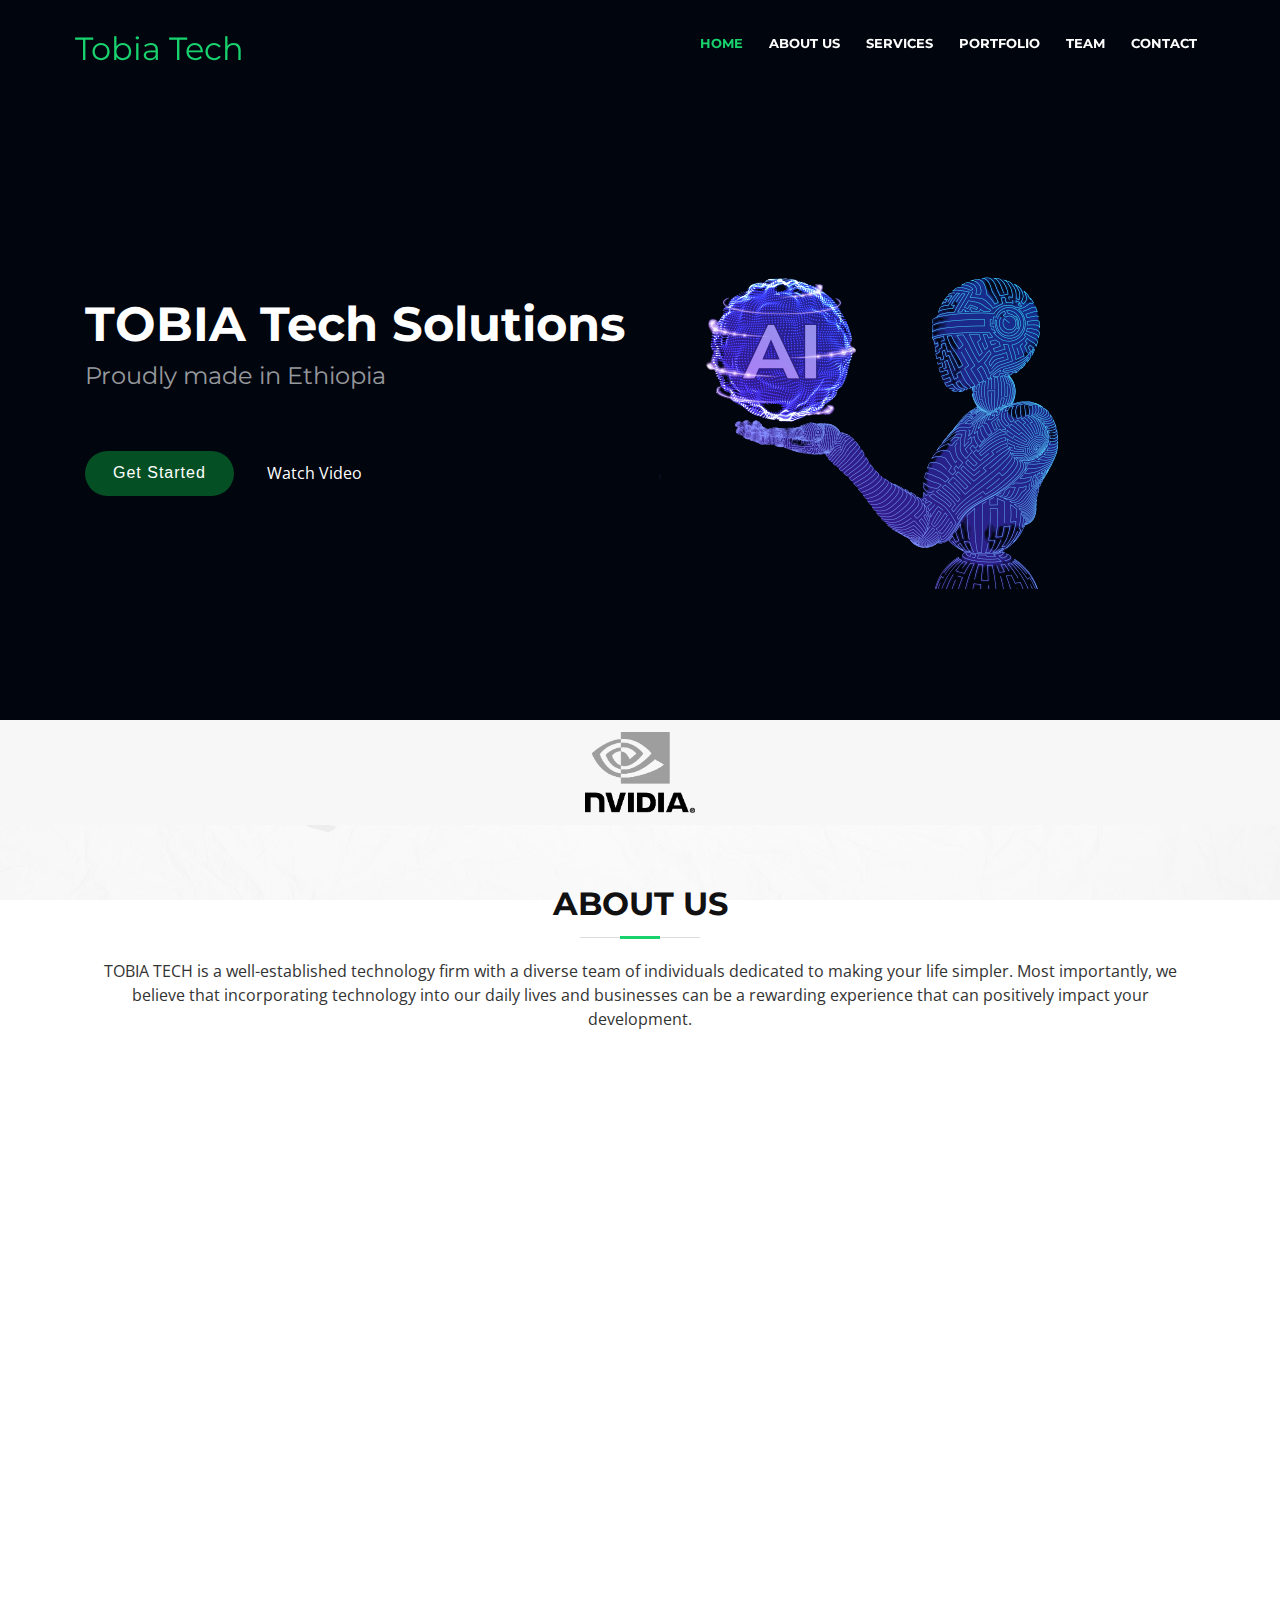
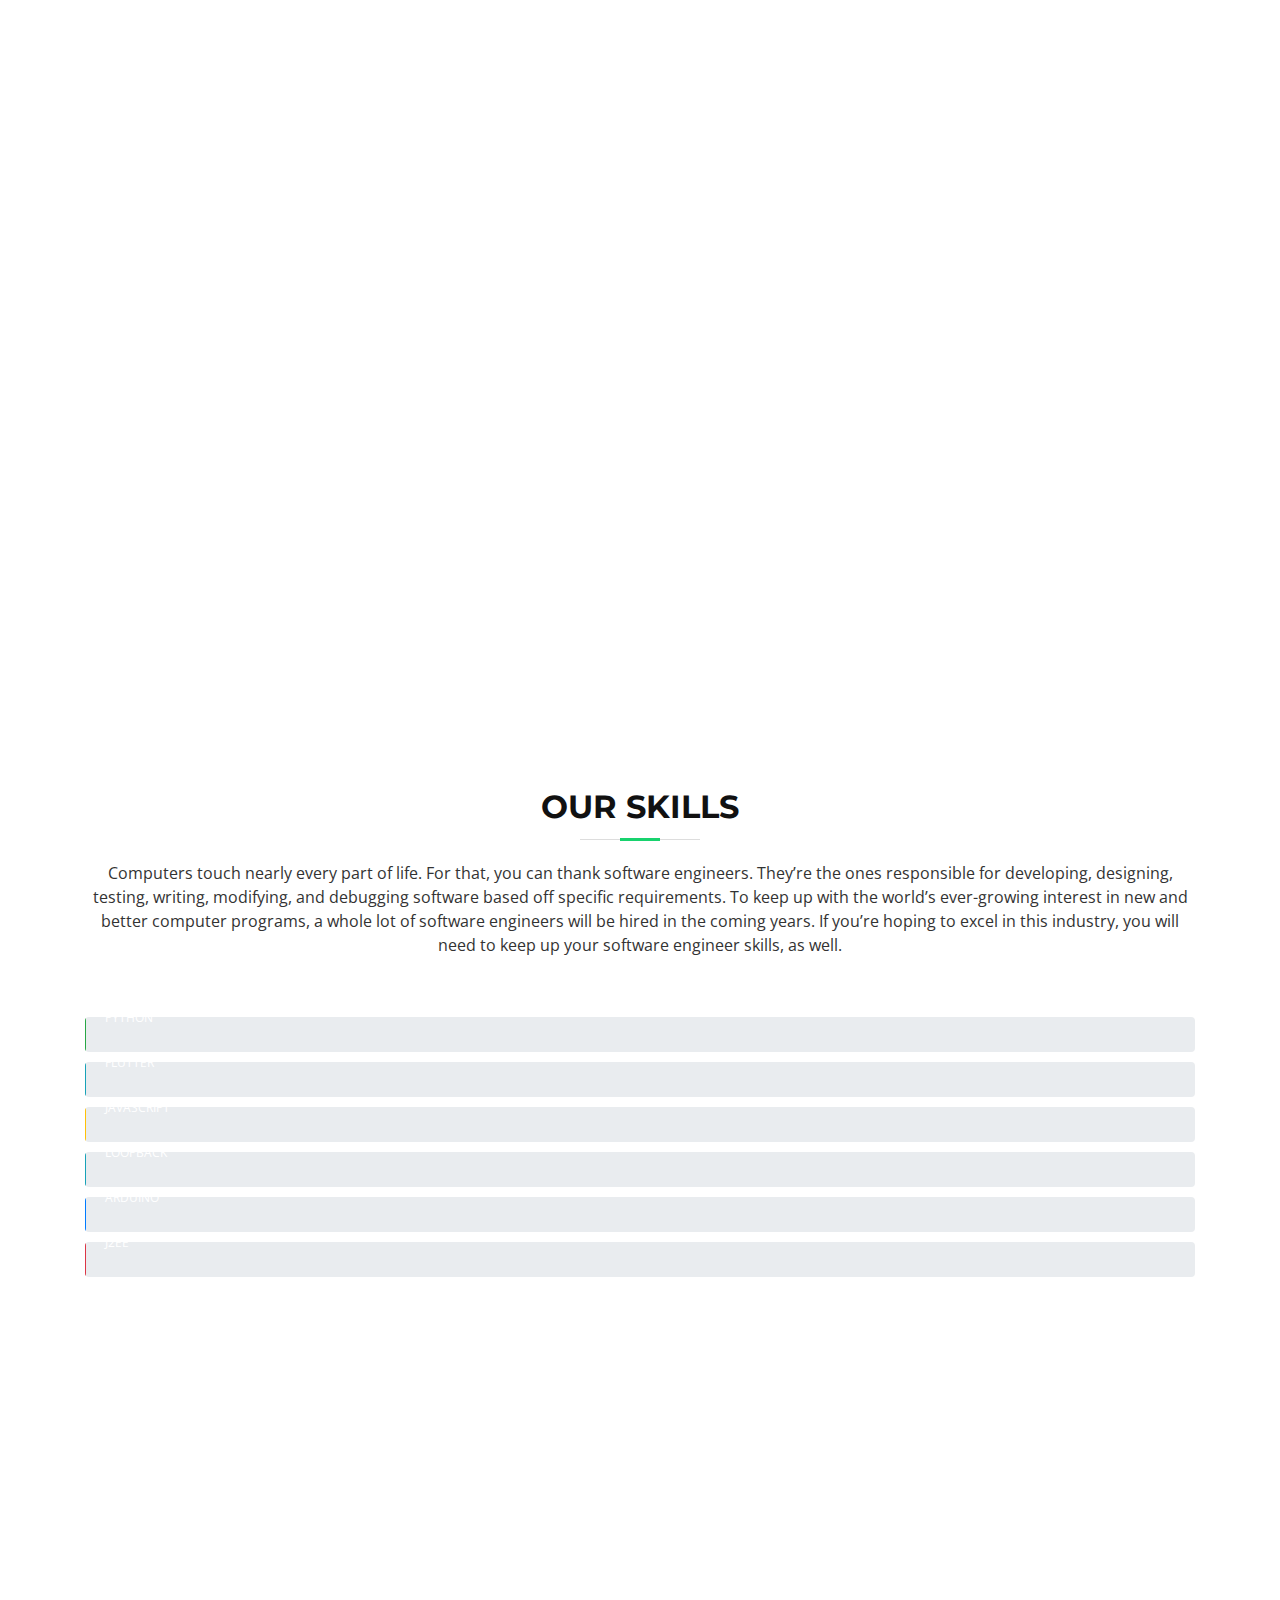
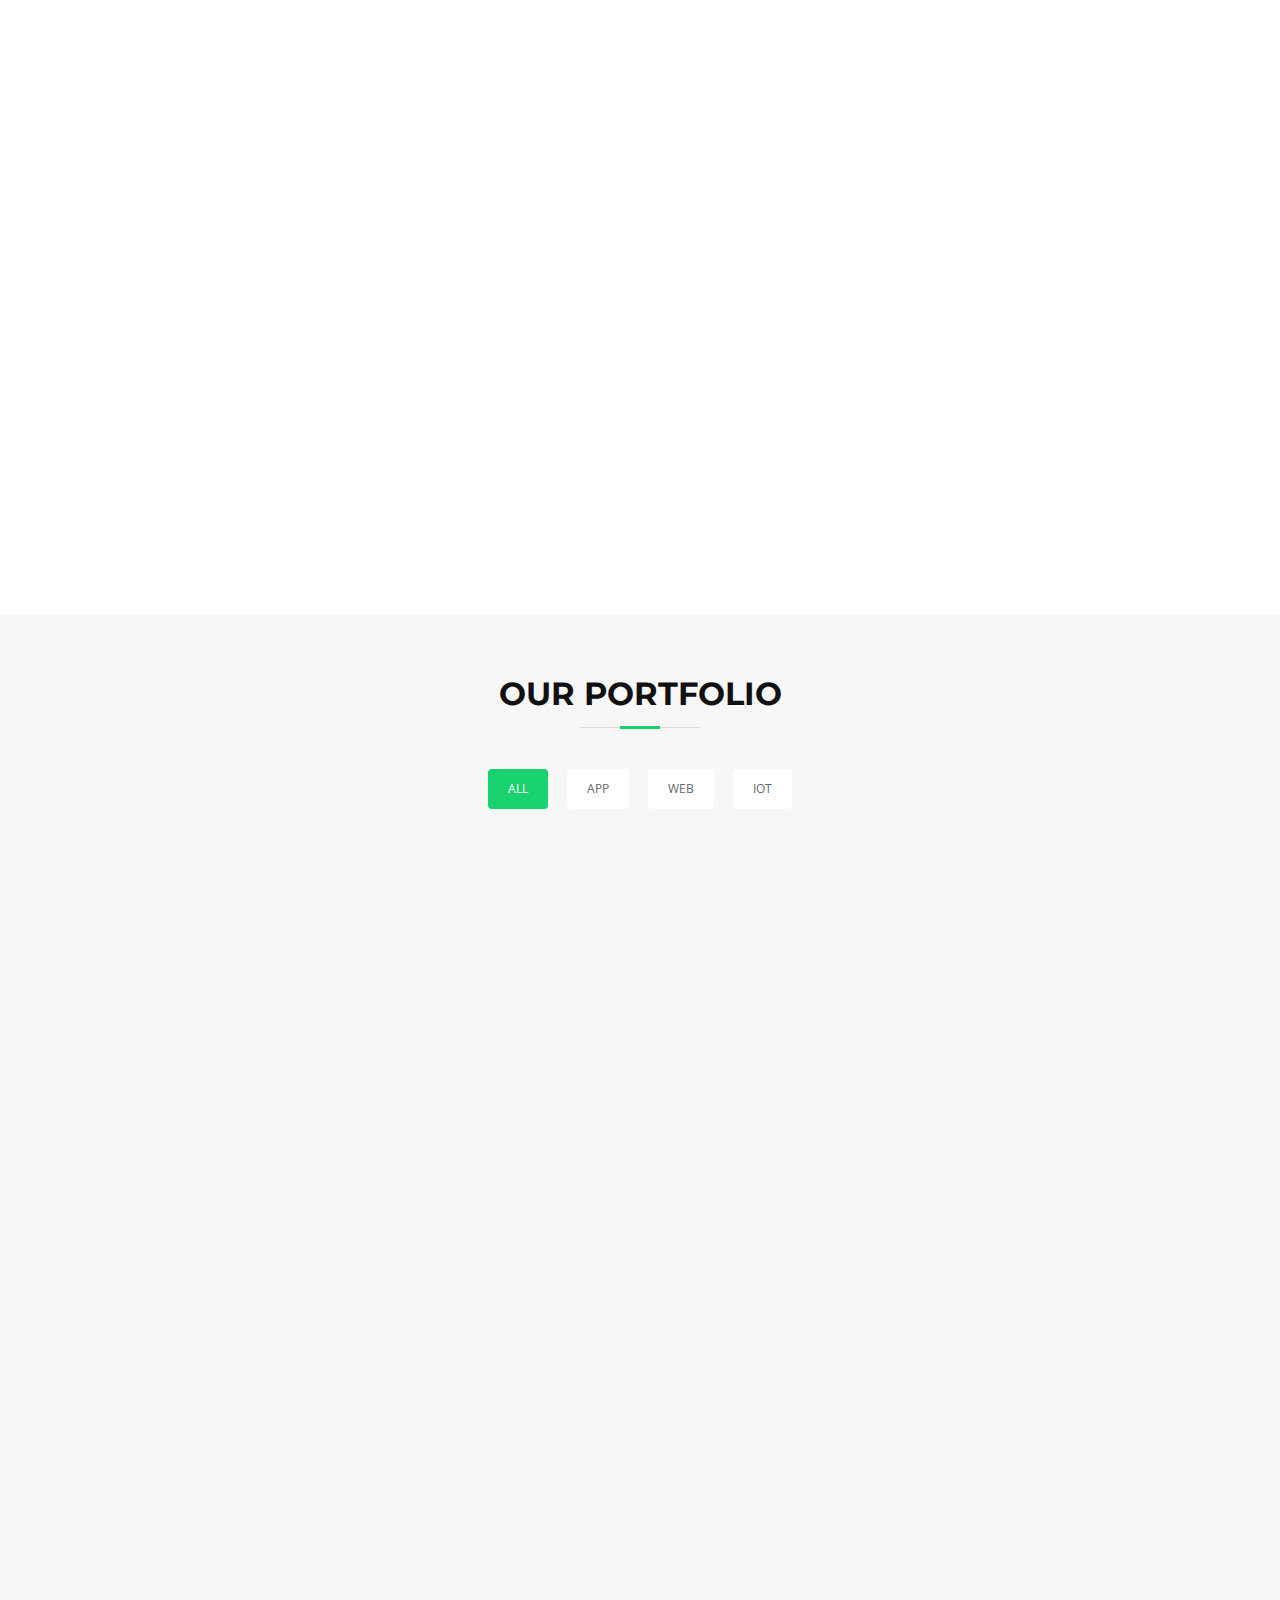
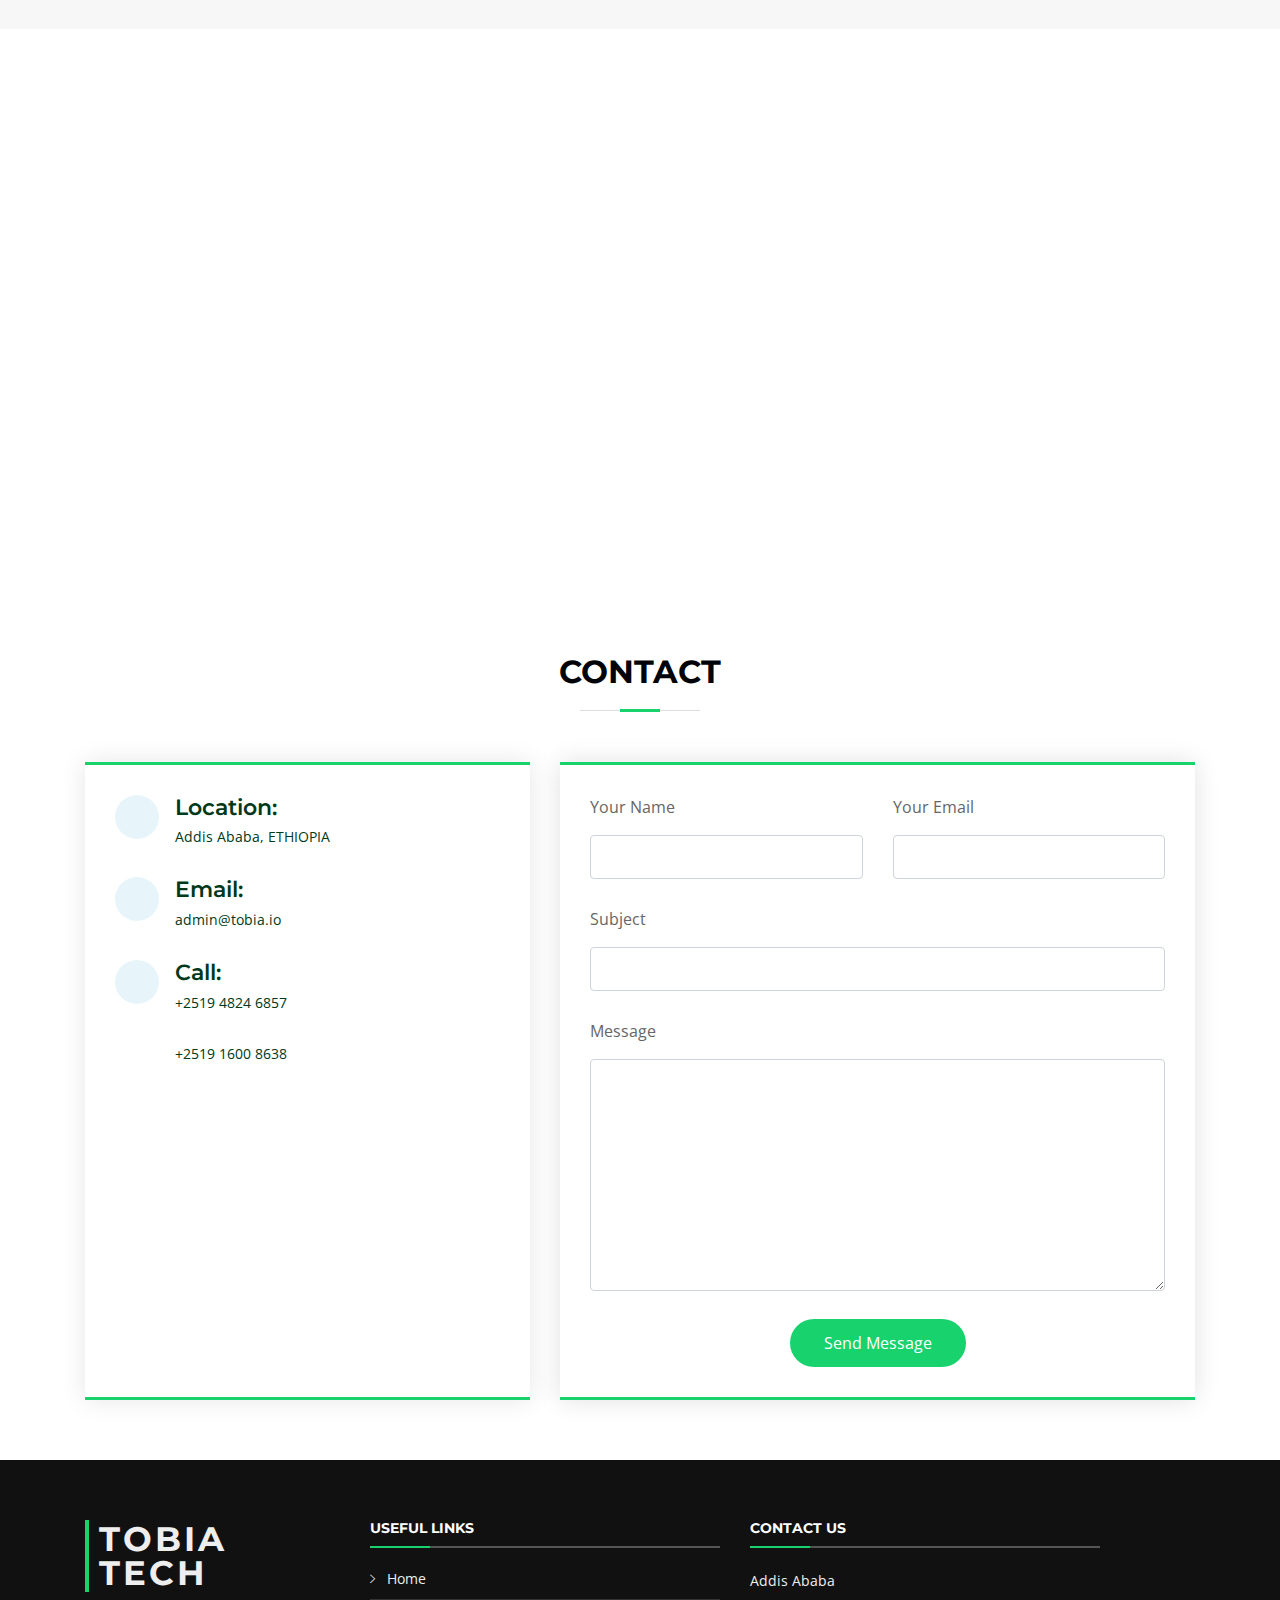
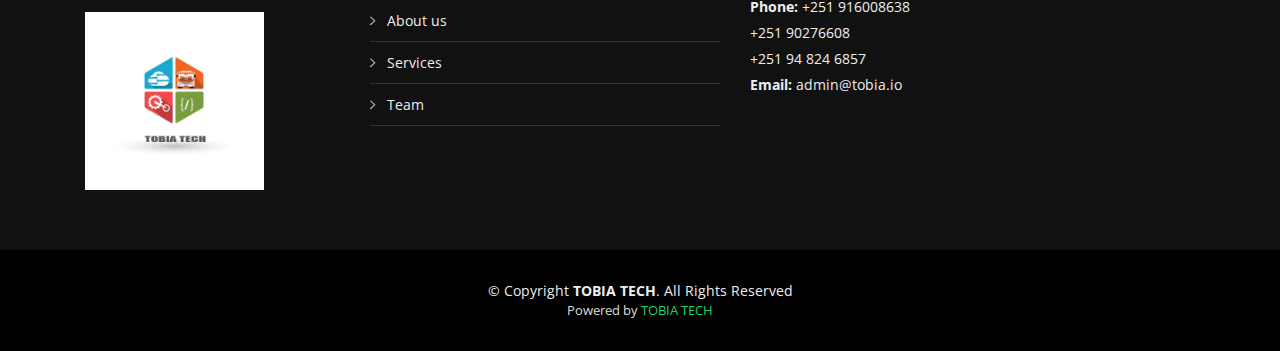
==== index.html @ 6e19aeda "footer" ====
<!DOCTYPE html>
<html lang="en">
<head>
  <meta charset="utf-8">
  <title>Tobia Tech</title>
  <meta content="width=device-width, initial-scale=1.0" name="viewport">
  <meta content="" name="keywords">
  <meta content="" name="description">

  <!-- Favicons -->
  <link href="img/tTobia1.png" rel="icon">
  <link href="img/tTobia1.png" rel="apple-touch-icon">

  <!-- Google Fonts -->
  <link href="https://fonts.googleapis.com/css?family=Open+Sans:300,300i,400,400i,700,700i|Montserrat:300,400,500,700" rel="stylesheet">

  <!-- Bootstrap CSS File -->
  <link href="lib/bootstrap/css/bootstrap.min.css" rel="stylesheet">

  <!-- Libraries CSS Files -->
  <link href="lib/font-awesome/css/font-awesome.min.css" rel="stylesheet">
  <link href="lib/animate/animate.min.css" rel="stylesheet">
  <link href="lib/ionicons/css/ionicons.min.css" rel="stylesheet">
  <link href="lib/owlcarousel/assets/owl.carousel.min.css" rel="stylesheet">
  <link href="lib/lightbox/css/lightbox.min.css" rel="stylesheet">

  <!--link rel="stylesheet" href="https://maxcdn.bootstrapcdn.com/bootstrap/4.5.2/css/bootstrap.min.css">
  <script src="https://ajax.googleapis.com/ajax/libs/jquery/3.5.1/jquery.min.js"></script>
  <script src="https://cdnjs.cloudflare.com/ajax/libs/popper.js/1.16.0/umd/popper.min.js"></script>
  <script src="https://maxcdn.bootstrapcdn.com/bootstrap/4.5.2/js/bootstrap.min.js"></script-->
  
  
  
  <!-- Main Stylesheet File -->
  <link href="css/style.css" rel="stylesheet">

  <!-- =======================================================
    Theme Name: BizPage
    Theme URL: https://bootstrapmade.com/bizpage-bootstrap-business-template/
    Author: BootstrapMade.com
    License: https://bootstrapmade.com/license/
  ======================================================= -->
</head>

<body>

  <!--==========================
    Header
  ============================-->
  <header id="header">
    <div class="container-fluid">

      <div id="logo" class="pull-left">
        <h2><a href="#intro" class="scrollto">Tobia Tech</a></h2>
        <!-- Uncomment below if you prefer to use an image logo -->
        <!-- <a href="#intro"><img src="img/logo.png" alt="" title="" /></a>-->
      </div>

      <nav id="nav-menu-container">
        <ul class="nav-menu">
          <li class="menu-active"><a href="#intro">Home</a></li>
          <li><a href="#about">About Us</a></li>
          <li><a href="#services">Services</a></li>
          <li><a href="#portfolio">Portfolio</a></li>
          <li><a href="#team">Team</a></li>
          
          <li><a href="#contact">Contact</a></li>
        </ul>
      </nav><!-- #nav-menu-container -->
    </div>
  </header><!-- #header -->
<!-- ======= Hero Section ======= -->
<section id="hero" class="d-flex align-items-center">

  <div class="container">
    <div class="row">
      <div class="col-lg-6 d-flex flex-column justify-content-center pt-4 pt-lg-0 order-2 order-lg-1" data-aos="fade-up" data-aos-delay="200">
        <h1>TOBIA Tech Solutions</h1>
        <h2>Proudly made in Ethiopia</h2>
        <div class="d-flex justify-content-center justify-content-lg-start">
          <a href="#about" class="btn-get-started scrollto">Get Started</a>
          <a href="https://www.youtube.com/channel/UCzoDuQN08k0RMl7-eXWtDNA" class="glightbox btn-watch-video"><i class="bi bi-play-circle"></i><span>Watch Video</span></a>
        </div>
      </div>
      <div class="col-lg-6 order-1 order-lg-2 hero-img" data-aos="zoom-in" data-aos-delay="200">
        <img src="img/hero-img.png" class="img-fluid animated" alt="">
      </div>
    </div>
  </div>

</section><!-- End Hero -->

    
  <main id="main">

    <!-- ======= Cliens Section ======= -->
    <section id="cliens" class="cliens section-bg">
      <!-- <div class="container"> -->

        <!-- <div class="row" data-aos="zoom-in"> -->
<center>
          <div class="col-lg-2 col-md-4 col-6 d-flex align-items-center justify-content-center">
            <img src="img/clients/Nvidia_logo.svg.png" class="img-fluid" alt="">
          </div>
</center>

        <!-- </div> -->

      <!-- </div> -->
    </section><!-- End Cliens Section -->
   

    <!--==========================
      About Us Section
    ============================-->
    <section id="about">
      <div class="container">

        <header class="section-header">
          <h3>About Us</h3>
          <p>TOBIA TECH is a well-established technology firm with a diverse team of individuals dedicated to making your life simpler. Most importantly, we believe that incorporating technology into our daily lives and businesses can be a rewarding experience that can positively impact your development. </p>
        </header>

        <div class="row about-cols">

          <div class="col-md-4 wow fadeInUp">
            <div class="about-col">
              <div class="img">
                <img src="img/mission.jpg" alt="" class="img-fluid">
                <div class="icon"><i class="ion-ios-speedometer-outline"></i></div>
              </div>
              <h2 class="title"><a href="#">Our Mission</a></h2>
              <p>
                To be a responsible corporate citizen, carrying out our responsibilities as a contributing member of society. We believe that all of our business decisions will give appropriate weight and consideration to social and environmental impacts.
              </p>
            </div>
          </div>

          <div class="col-md-4 wow fadeInUp" data-wow-delay="0.1s">
            <div class="about-col">
              <div class="img">
                <img src="img/plan.jpg" alt="" class="img-fluid">
                <div class="icon"><i class="ion-ios-list-outline"></i></div>
              </div>
              <h2 class="title"><a href="#">Our Plan</a></h2>
              <p>
                To be one of Africa's smart software development groups and AI Providers.
              </p>
            </div>
          </div>

          <div class="col-md-4 wow fadeInUp" data-wow-delay="0.2s">
            <div class="about-col">
              <div class="img">
                <img src="img/vision.jpg" alt="" class="img-fluid">
                <div class="icon"><i class="ion-ios-eye-outline"></i></div>
              </div>
              <h2 class="title"><a href="#">Our Vision</a></h2>
              <p>
                 To provide unrivaled quality in products and services. In all of our commitments, we also plan to pursue mutually beneficial and long-term relationships, ensuring that they are transparent and truthful.
              </p>
            </div>
          </div>

        </div>

      </div>
    </section><!-- #about -->

    <!--==========================
      Services Section
    ============================-->
    <section id="services">
      <div class="container">

        <header class="section-header wow fadeInUp">
          <h3>Services</h3>
          <p></p>
        </header>

        <div class="row">
            <div class="col-lg-4 col-md-6 box wow bounceInUp" data-wow-delay="0.1s" data-wow-duration="1.4s">
            <div class="icon"><i class="ion-ios-speedometer-outline"></i></div>
            <h4 class="title"><a href="ai.html">AI provider</a></h4>
            <p class="description">  We have extensive experience in providing machine learning models and AI projects.\.
            </p>
          </div>

          <div class="col-lg-4 col-md-6 box wow bounceInUp" data-wow-duration="1.4s">
            <div class="icon"><i class="ion-ios-analytics-outline"></i></div>
            <h4 class="title"><a href="">Mobile App Development</a></h4>
            <p class="description">
               We create native apps for both Android and iOS that have proper functionality and a beautiful user interface using cutting-edge technologies. 
                </p>
          </div>
          <div class="col-lg-4 col-md-6 box wow bounceInUp" data-wow-delay="0.1s" data-wow-duration="1.4s">
            <div class="icon"><i class="ion-ios-barcode-outline"></i></div>
            <h4 class="title"><a href="">IoT</a></h4>
            <p class="description">Do you require IoT Devices with operational Software? You have no other option but to contact us and place your order right away. We supply hardware components based on your requirements and qualifications. </p>
          </div>
          <div class="col-lg-4 col-md-6 box wow bounceInUp" data-wow-duration="1.4s">
            <div class="icon"><i class="ion-ios-bookmarks-outline"></i></div>
            <h4 class="title"><a href="">Website Development</a></h4>
            <p class="description">To achieve the greatest level of success in this digital age, you must have an effective website. As a result, we create high-quality websites that will keep your visitors interested.</p>
          </div>
          <div class="col-lg-4 col-md-6 box wow bounceInUp" data-wow-duration="1.4s">
            <div class="icon"><i class="ion-ios-paper-outline"></i></div>
            <h4 class="title"><a href="">User Expreince & UI</a></h4>
            <p class="description">Great user interface design is at the heart of great user experiences that entice people to return. It's that simple, and we're here to help.</p>
          </div>
          
          
          

        </div>

      </div>
    </section><!-- #services -->

   

    <!--==========================
      Skills Section
    ============================-->
    <section id="skills">
      <div class="container">

        <header class="section-header">
          <h3>Our Skills</h3>
          <p>
Computers touch nearly every part of life. For that, you can thank software engineers. They’re the ones responsible for developing, designing, testing, writing, modifying, and debugging software based off specific requirements. To keep up with the world’s ever-growing interest in new and better computer programs, a whole lot of software engineers will be hired in the coming years. If you’re hoping to excel in this industry, you will need to keep up your software engineer skills, as well.</p>
        </header>

        <div class="skills-content">

          <div class="progress">
            <div class="progress-bar bg-success" role="progressbar" aria-valuenow="85" aria-valuemin="0" aria-valuemax="100">
              <span class="skill">Python <i class="val">85%</i></span>
            </div>
          </div>

          <div class="progress">
            <div class="progress-bar bg-info" role="progressbar" aria-valuenow="90" aria-valuemin="0" aria-valuemax="100">
              <span class="skill">Flutter <i class="val">90%</i></span>
            </div>
          </div>

          <div class="progress">
            <div class="progress-bar bg-warning" role="progressbar" aria-valuenow="95" aria-valuemin="0" aria-valuemax="100">
              <span class="skill">JavaScript <i class="val">95%</i></span>
            </div>
          </div>

          <div class="progress">
            <div class="progress-bar bg-info" role="progressbar" aria-valuenow="90" aria-valuemin="0" aria-valuemax="100">
              <span class="skill">Loopback <i class="val">90%</i></span>
            </div>
          </div> <div class="progress">
            <div class="progress-bar bg-dange" role="progressbar" aria-valuenow="95" aria-valuemin="0" aria-valuemax="100">
              <span class="skill">arduino <i class="val">95%</i></span>
            </div>
          </div>
          <div class="progress">
            <div class="progress-bar bg-danger" role="progressbar" aria-valuenow="80" aria-valuemin="0" aria-valuemax="100">
              <span class="skill">J2EE <i class="val">80%</i></span>
            </div>
          </div>

        </div>

      </div>
    </section>

    <!--==========================
      Facts Section
    ============================-->
    <section id="facts"  class="wow fadeIn">
      <div class="container">

        <header class="section-header">
          <h3>Facts</h3>
          <p>We are Experts in Web development,Machine Learning and Hardware Development</p>
        </header>

        <div class="row counters">

  				<div class="col-lg-3 col-6 text-center">
            <span data-toggle="counter-up">4</span>+
            <p>Clients</p>
  				</div>

          <div class="col-lg-3 col-6 text-center">
            <span data-toggle="counter-up">6</span>+
            <p>Projects</p>
  				</div>

          <div class="col-lg-3 col-6 text-center">
            <span data-toggle="counter-up">24</span>
            <p>Hours Of Support</p>
  				</div>

          <div class="col-lg-3 col-6 text-center">
            <span data-toggle="counter-up">4</span>
            <p>Hard Workers</p>
  				</div>

  			</div>

        <div class="facts-img">
          <img src="img/facts-img.png" alt="" class="img-fluid">
        </div>

      </div>
    </section><!-- #facts -->

    <!--==========================
      Portfolio Section
    ============================-->
    <section id="portfolio"  class="section-bg" >
      <div class="container">

        <header class="section-header">
          <h3 class="section-title">Our Portfolio</h3>
        </header>

        <div class="row">
          <div class="col-lg-12">
            <ul id="portfolio-flters">
              <li data-filter="*" class="filter-active">All</li>
              <li data-filter=".filter-app">App</li>
              <li data-filter=".filter-web">Web</li>
              <li data-filter=".filter-iot">IoT</li>
            </ul>
          </div>
        </div>

        <div class="row portfolio-container">

          <div class="col-lg-4 col-md-6 portfolio-item filter-app wow fadeInUp">
            <div class="portfolio-wrap">
              <figure>
                <img src="img/portfolio/travella1.jpg" class="img-fluid" alt="">
                <a href="img/portfolio/travella1.jpg" data-lightbox="portfolio" data-title="App 1" class="link-preview" title="Preview"><i class="ion ion-eye"></i></a>
                <a href="#" class="link-details" title="More Details"><i class="ion ion-android-open"></i></a>
              </figure>
              <div class="portfolio-info">
                <h4><a href="#">Travella.io</a></h4>


</div>
            </div>
          </div>

          
          <div class="col-lg-4 col-md-6 portfolio-item filter-app wow fadeInUp" data-wow-delay="0.2s">
            <div class="portfolio-wrap">
              <figure>
                <img src="img/portfolio/tme2.jpg" class="img-fluid" alt="">
                <a href="img/portfolio/tme2.jpg" class="link-preview" data-lightbox="portfolio" data-title="App 2" title="Preview"><i class="ion ion-eye"></i></a>
                <a href="#" class="link-details" title="More Details"><i class="ion ion-android-open"></i></a>
              </figure>

              <div class="portfolio-info">
                <h4><a href="#">Arduino Guide</a></h4>
                <p>App</p>
              </div>
            </div>
          </div>

          <div class="col-lg-4 col-md-6 portfolio-item filter-web wow fadeInUp" data-wow-delay="0.2s">
            <div class="portfolio-wrap">
              <figure>
                <img src="img/portfolio/web.jpg" class="img-fluid" alt="">
                <a href="img/portfolio/web.jpg" class="link-preview" data-lightbox="portfolio" data-title="Web 1" title="Preview"><i class="ion ion-eye"></i></a>
                <a href="#" class="link-details" title="More Details"><i class="ion ion-android-open"></i></a>
              </figure>

              <div class="portfolio-info">
                <h4><a href="#">Patient Info Manag System</a></h4>
                <p>Web</p>
              </div>
            </div>
          </div>

          
          <div class="col-lg-4 col-md-6 portfolio-item filter-app wow fadeInUp" data-wow-delay="0.2s">
            <div class="portfolio-wrap">
              <figure>
                <img src="img/portfolio/travella2.jpg" class="img-fluid" alt="">
                <a href="img/portfolio/travella2.jpg" class="link-preview" data-lightbox="portfolio" data-title="App 3" title="Preview"><i class="ion ion-eye"></i></a>
                <a href="#" class="link-details" title="More Details"><i class="ion ion-android-open"></i></a>
              </figure>

              <div class="portfolio-info">
                <h4><a href="#">Travella.io</a></h4>
                <p>App</p>
              </div>
            </div>
          </div>   
          <div class="col-lg-4 col-md-6 portfolio-item filter-app wow fadeInUp" data-wow-delay="0.2s">
            <div class="portfolio-wrap">
              <figure>
                <img src="img/performance.jpg" class="img-fluid" alt="">
                <a href="img/performance.jpg" class="link-preview" data-lightbox="portfolio" data-title="App 3" title="Preview"><i class="ion ion-eye"></i></a>
                <a href="#" class="link-details" title="More Details"><i class="ion ion-android-open"></i></a>
              </figure>

              <div class="portfolio-info">
                <h4><a href="#">Astra ERP</a></h4>
                <p>App</p>
              </div>
            </div>
          </div>

          
          
          <div class="col-lg-4 col-md-6 portfolio-item filter-iot wow fadeInUp" data-wow-delay="0.2s">
            <div class="portfolio-wrap">
              <figure>
                <img src="img/iot1.jfif" class="img-fluid" alt="">
                <a href="img/iot1.jfif" class="link-preview" data-lightbox="portfolio" data-title="iot 1 " title="Preview"><i class="ion ion-eye"></i></a>
                <a href="#" class="link-details" title="More Details"><i class="ion ion-android-open"></i></a>
              </figure>

              <div class="portfolio-info">
                <h4><a href="#"></a></h4>
                <p>IoT</p>
              </div>
            </div>
          </div>

        </div>

      </div>
    </section><!-- #portfolio -->


  

    <!--==========================
      Team Section
    ============================-->
    <section id="team">
      <div class="container">
        <div class="section-header wow fadeInUp">
          <h3>Team</h3>
          <p>Passionate Developers with professional Experiance</p>
        </div>

        <div class="row">

          <div class="col-lg-3 col-md-6 wow fadeInUp">
            <div class="member">
              <img src="img/Tesfsh.jpg" class="img-fluid" alt="">
              <div class="member-info">
                <div class="member-info-content">
                  <h4>Tesfamichael Molla</h4>
                  <span>Co-founder</span>
                  <div class="social">
                    <a href="https://twitter.com/hopemichael1074"><i class="fa fa-twitter"></i></a>
                    <a href="https://github.com/Tesfamichael1074"><i class="fa fa-github"></i></a>
                    <a href="hope.miky1074@gmail.com"><i class="fa fa-google-plus"></i></a>
                    <a href="https://www.linkedin.com/in/tesfamichael-molla-989236171?lipi=urn%3Ali%3Apage%3Ad_flagship3_profile_view_base_contact_details%3B%2F9f6RucySP2%2FqJY7%2BXLD2g%3D%3D"><i class="fa fa-linkedin"></i></a>
                  </div>
                </div>
              </div>
            </div>
          </div>

          <div class="col-lg-3 col-md-6 wow fadeInUp" data-wow-delay="0.1s">
            <div class="member">
              <img src="img/rob.jpg" class="img-fluid" alt="Robel">
              <div class="member-info">
                <div class="member-info-content">
                  <h4>Robel Milashu</h4>
                  <span>Co-founder</span>
                  <div class="social">
                    <a href="https://twitter.com/RobelMilashu"><i class="fa fa-twitter"></i></a>
                    <a href="https://github.com/robel-milashu"><i class="fa fa-github"></i></a>
                    <a href="robelwo@gmail.com"><i class="fa fa-google-plus"></i></a>
                    <a href="https://www.linkedin.com/in/robel-milashu-8b7a60141"><i class="fa fa-linkedin"></i></a>
                  </div>
                </div>
              </div>
            </div>
          </div>

          <div class="col-lg-3 col-md-6 wow fadeInUp" data-wow-delay="0.2s">
            <div class="member">
              <img src="img/Fitse.jpg" class="img-fluid" alt="">
              <div class="member-info">
                <div class="member-info-content">
                  <h4>Fitsum Tesfaye</h4>
                  <span>Co-founder</span>
                  <div class="social">
                    <a href="https://twitter.com/fitseyotor?s=09"><i class="fa fa-twitter"></i></a>
                    <a href="https://github.com/fitse-yotor"><i class="fa fa-github"></i></a>
                    <a href="fitseyotor@gmail.com"><i class="fa fa-google-plus"></i></a>
                    <a href="https://www.linkedin.com/in/fitsum-tesfaye-3238b9177"><i class="fa fa-linkedin"></i></a>
                  </div>
                </div>
              </div>
            </div>
          </div>

          <div class="col-lg-3 col-md-6 wow fadeInUp" data-wow-delay="0.2s">
            <div class="member">
              <img src="img/fantsh.jpg" class="img-fluid" alt="">
              <div class="member-info">
                <div class="member-info-content">
                  <h4>Fantahun Fkadie</h4>
                  <span>Co-founder</span>
                  <div class="social">
                    <a href="https://twitter.com/fitseyotor?s=09"><i class="fa fa-twitter"></i></a>
                    <a href="https://github.com/fantsh21"><i class="fa fa-github"></i></a>
                    <a href="fatoday21@gmail.com"><i class="fa fa-google-plus"></i></a>
                    <a href="https://www.linkedin.com/in/fitsum-tesfaye-3238b9177"><i class="fa fa-linkedin"></i></a>
                  </div>
                </div>
              </div>
            </div>
          </div>

        </div>

      </div>
    </section><!-- #team -->

    <!-- ======= Contact Section ======= -->
    <section id="contact" class="contact">
      <div class="container" data-aos="fade-up">

        <div class="section-title">
          <h2>Contact</h2>
          <p>
            
          </p>
        </div>

        <div class="row">

          <div class="col-lg-5 d-flex align-items-stretch">
            <div class="info">
              <div class="address">
                <i class="bi bi-geo-alt"></i>
                <h4>Location:</h4>
                <p>Addis Ababa, ETHIOPIA</p>
              </div>

              <div class="email">
                <i class="bi bi-envelope"></i>
                <h4>Email:</h4>
                <p>admin@tobia.io</p>
              </div>

              <div class="phone">
                <i class="bi bi-phone"></i>
                <h4>Call:</h4>
                <p>+2519 4824 6857</p>
                <p>+2519 1600 8638</p>
                
              </div>

              
            </div>

          </div>

          <div class="col-lg-7 mt-5 mt-lg-0 d-flex align-items-stretch">
            <form action="forms/contact.php" method="post" role="form" class="php-email-form">
              <div class="row">
                <div class="form-group col-md-6">
                  <label for="name">Your Name</label>
                  <input type="text" name="name" class="form-control" id="name" required>
                </div>
                <div class="form-group col-md-6">
                  <label for="name">Your Email</label>
                  <input type="email" class="form-control" name="email" id="email" required>
                </div>
              </div>
              <div class="form-group">
                <label for="name">Subject</label>
                <input type="text" class="form-control" name="subject" id="subject" required>
              </div>
              <div class="form-group">
                <label for="name">Message</label>
                <textarea class="form-control" name="message" rows="10" required></textarea>
              </div>
              <div class="my-3">
                <div class="loading">Loading</div>
                <div class="error-message"></div>
                <div class="sent-message">Your message has been sent. Thank you!</div>
              </div>
              <div class="text-center"><button type="submit">Send Message</button></div>
            </form>
          </div>

        </div>

      </div>
    </section><!-- End Contact Section -->

  </main>

  <!--==========================
    Footer
  ============================-->
  <footer id="footer">
    <div class="footer-top">
      <div class="container">
        <div class="row">

          <div class="col-lg-3 col-md-6 footer-info">
            <h3>TOBIA TECH</h3>
            <p><img src="img/portfolio/tobiaL.jpg" width='70%' height='70%'></p>
          </div>

          <div class="col-lg-4 col-md-6 footer-links">
            <h4>Useful Links</h4>
            <ul>
              <li><i class="ion-ios-arrow-right"></i> <a href="#">Home</a></li>
              <li><i class="ion-ios-arrow-right"></i> <a href="#about">About us</a></li>
              <li><i class="ion-ios-arrow-right"></i> <a href="#Services">Services</a></li>
              <li><i class="ion-ios-arrow-right"></i> <a href="#team">Team</a></li>
              
            </ul>
          </div>

          <div class="col-lg-4 col-md-6 footer-contact">
            <h4>Contact Us</h4>
            <p>
              Addis Ababa <br>
              <strong>Phone:</strong>
              +251 916008638<br>
              +251 90276608
              <br>+251 94 824 6857<br>
              <strong>Email:</strong> admin@tobia.io<br>
            </p>


          </div>
       </div>
      </div>
    </div>

    <div class="container">
      <div class="copyright">
        &copy; Copyright <strong>TOBIA TECH</strong>. All Rights Reserved
      </div>
      <div class="credits">

        Powered by <a href="https://tobia.io/">TOBIA TECH</a>
      </div>
    </div>
  </footer><!-- #footer -->

  <a href="#" class="back-to-top"><i class="fa fa-chevron-up"></i></a>
  <!-- Uncomment below i you want to use a preloader -->
  <!-- <div id="preloader"></div> -->

  <!-- JavaScript Libraries -->
  <script src="lib/jquery/jquery.min.js"></script>
  <script src="lib/jquery/jquery-migrate.min.js"></script>
  <script src="lib/bootstrap/js/bootstrap.bundle.min.js"></script>
  <script src="lib/easing/easing.min.js"></script>
  <script src="lib/superfish/hoverIntent.js"></script>
  <script src="lib/superfish/superfish.min.js"></script>
  <script src="lib/wow/wow.min.js"></script>
  <script src="lib/waypoints/waypoints.min.js"></script>
  <script src="lib/counterup/counterup.min.js"></script>
  <script src="lib/owlcarousel/owl.carousel.min.js"></script>
  <script src="lib/isotope/isotope.pkgd.min.js"></script>
  <script src="lib/lightbox/js/lightbox.min.js"></script>
  <script src="lib/touchSwipe/jquery.touchSwipe.min.js"></script>
  <!-- Contact Form JavaScript File -->
  <script src="contactform/contactform.js"></script>

  <!-- Template Main Javascript File -->
  <script src="js/main.js"></script>

</body>
</html>
---- css/style.css ----
/*
  Theme Name: BizPage
  Theme URL: https://bootstrapmade.com/bizpage-bootstrap-business-template/
  Author: BootstrapMade.com
  License: https://bootstrapmade.com/license/
*/

/*--------------------------------------------------------------
# General
--------------------------------------------------------------*/

body {
  background: #fff;
  color: #666666;
  font-family: "Open Sans", sans-serif;
}

a {
  color: #18d26e;
  transition: 0.5s;
}

a:hover,
a:active,
a:focus {
  color: #18d36e;
  outline: none;
  text-decoration: none;
}

p {
  padding: 0;
  margin: 0 0 30px 0;
}

h1,
h2,
h3,
h4,
h5,
h6 {
  font-family: "Montserrat", sans-serif;
  font-weight: 400;
  margin: 0 0 20px 0;
  padding: 0;
}

/* Back to top button */

.back-to-top {
  position: fixed;
  display: none;
  background: #18d26e;
  color: #fff;
  width: 44px;
  height: 44px;
  text-align: center;
  line-height: 1;
  font-size: 16px;
  border-radius: 50%;
  right: 15px;
  bottom: 15px;
  transition: background 0.5s;
  z-index: 11;
}

.back-to-top i {
  padding-top: 12px;
  color: #fff;
}

/* Prelaoder */

#preloader {
  position: fixed;
  top: 0;
  left: 0;
  right: 0;
  bottom: 0;
  z-index: 9999;
  overflow: hidden;
  background: #fff;
}

#preloader:before {
  content: "";
  position: fixed;
  top: calc(50% - 30px);
  left: calc(50% - 30px);
  border: 6px solid #f2f2f2;
  border-top: 6px solid #18d26e;
  border-radius: 50%;
  width: 60px;
  height: 60px;
  -webkit-animation: animate-preloader 1s linear infinite;
  animation: animate-preloader 1s linear infinite;
}

@-webkit-keyframes animate-preloader {
  0% {
    -webkit-transform: rotate(0deg);
    transform: rotate(0deg);
  }

  100% {
    -webkit-transform: rotate(360deg);
    transform: rotate(360deg);
  }
}

@keyframes animate-preloader {
  0% {
    -webkit-transform: rotate(0deg);
    transform: rotate(0deg);
  }

  100% {
    -webkit-transform: rotate(360deg);
    transform: rotate(360deg);
  }
}
/*--------------------------------------------------------------
# Sections General
--------------------------------------------------------------*/
section {
  padding: 60px 0;
  overflow: hidden;
}

.section-bg {
  background-color: #f3f5fa;
}

.section-title {
  text-align: center;
  padding-bottom: 30px;
}

.section-title h2 {
  font-size: 32px;
  font-weight: bold;
  text-transform: uppercase;
  margin-bottom: 20px;
  padding-bottom: 20px;
  position: relative;
  color: #000308;
}

.section-title h2::before {
  content: '';
  position: absolute;
  display: block;
  width: 120px;
  height: 1px;
  background: #ddd;
  bottom: 1px;
  left: calc(50% - 60px);
}

.section-title h2::after {
  content: '';
  position: absolute;
  display: block;
  width: 40px;
  height: 3px;
  background: #18d26e;
  bottom: 0;
  left: calc(50% - 20px);
}

.section-title p {
  margin-bottom: 0;
}

/*--------------------------------------------------------------
# Header
--------------------------------------------------------------*/

#header {
  padding: 30px 0;
  height: 92px;
  position: fixed;
  left: 0;
  top: 0;
  right: 0;
  transition: all 0.5s;
  z-index: 997;
}

#header.header-scrolled {
  background: rgba(0, 0, 0, 0.9);
  padding: 20px 0;
  height: 72px;
  transition: all 0.5s;
}

#header #logo {
  float: left;
}

#header #logo h1 {
  font-size: 34px;
  margin: 0;
  padding: 0;
  line-height: 1;
  font-family: "Montserrat", sans-serif;
  font-weight: 700;
  letter-spacing: 3px;
}

#header #logo h1 a,
#header #logo h1 a:hover {
  color: #fff;
  padding-left: 10px;
  border-left: 4px solid #18d26e;
}

#header #logo img {
  padding: 0;
  margin: 0;
}
/*--------------------------------------------------------------
# Hero Section
--------------------------------------------------------------*/
#hero {
  width: 100%;
  height: 80vh;
  background: #00050e;
}

#hero .container {
  padding-top: 72px;
}

#hero h1 {
  margin: 0 0 10px 0;
  font-size: 48px;
  font-weight: 700;
  line-height: 56px;
  color: #fff;
}

#hero h2 {
  color: rgba(255, 255, 255, 0.6);
  margin-bottom: 50px;
  font-size: 24px;
}

#hero .btn-get-started {
  font-family: "Jost", sans-serif;
  font-weight: 500;
  font-size: 16px;
  letter-spacing: 1px;
  display: inline-block;
  padding: 10px 28px 11px 28px;
  border-radius: 50px;
  transition: 0.5s;
  margin: 10px 0 0 0;
  color: #fff;
  background: #045024;
}

#hero .btn-get-started:hover {
  background: #02411c;
}

#hero .btn-watch-video {
  font-size: 16px;
  display: flex;
  align-items: center;
  transition: 0.5s;
  margin: 10px 0 0 25px;
  color: #fff;
  line-height: 1;
}

#hero .btn-watch-video i {
  line-height: 0;
  color: #fff;
  font-size: 32px;
  transition: 0.3s;
  margin-right: 8px;
}

#hero .btn-watch-video:hover i {
  color: #045024;
}

#hero .animated {
  animation: up-down 2s ease-in-out infinite alternate-reverse both;
}

@media (max-width: 991px) {
  #hero {
    height: 100vh;
    text-align: center;
  }
  #hero .animated {
    -webkit-animation: none;
    animation: none;
  }
  #hero .hero-img {
    text-align: center;
  }
  #hero .hero-img img {
    width: 40%;
    height: 80%;
  }
}

@media (max-width: 768px) {
  #hero h1 {
    font-size: 28px;
    line-height: 36px;
  }
  #hero h2 {
    font-size: 18px;
    line-height: 24px;
    margin-bottom: 30px;
  }
  #hero .hero-img img {
    width: 70%;
  }
}

@media (max-width: 575px) {
  #hero .hero-img img {
    width: 80%;
  }
  #hero .btn-get-started {
    font-size: 16px;
    padding: 10px 24px 11px 24px;
  }
}

@-webkit-keyframes up-down {
  0% {
    transform: translateY(10px);
  }
  100% {
    transform: translateY(-10px);
  }
}

@keyframes up-down {
  0% {
    transform: translateY(10px);
  }
  100% {
    transform: translateY(-10px);
  }
}

/*--------------------------------------------------------------
# Cliens
--------------------------------------------------------------*/
.cliens {
  padding: 12px 0;
  text-align: center;
}

.cliens img {
  max-width: 60%;
  transition: all 0.4s ease-in-out;
  display: inline-block;
  padding: 1px, 1px;
  filter: grayscale(100);
}

.cliens img:hover {
  filter: none;
  transform: scale(1.1);
}

@media (max-width: 768px) {
  .cliens img {
    max-width: 40%;
  }
}


/*--------------------------------------------------------------
# Navigation Menu
--------------------------------------------------------------*/

/* Nav Menu Essentials */

.nav-menu,
.nav-menu * {
  margin: 0;
  padding: 0;
  list-style: none;
}

.nav-menu ul {
  position: absolute;
  display: none;
  top: 100%;
  left: 0;
  z-index: 99;
}

.nav-menu li {
  position: relative;
  white-space: nowrap;
}

.nav-menu > li {
  float: left;
}

.nav-menu li:hover > ul,
.nav-menu li.sfHover > ul {
  display: block;
}

.nav-menu ul ul {
  top: 0;
  left: 100%;
}

.nav-menu ul li {
  min-width: 180px;
}

/* Nav Menu Arrows */

.sf-arrows .sf-with-ul {
  padding-right: 30px;
}

.sf-arrows .sf-with-ul:after {
  content: "\f107";
  position: absolute;
  right: 15px;
  font-family: FontAwesome;
  font-style: normal;
  font-weight: normal;
}

.sf-arrows ul .sf-with-ul:after {
  content: "\f105";
}

/* Nav Meu Container */

#nav-menu-container {
  float: right;
  margin: 0;
}

/* Nav Meu Styling */

.nav-menu a {
  padding: 0 8px 10px 8px;
  text-decoration: none;
  display: inline-block;
  color: #fff;
  font-family: "Montserrat", sans-serif;
  font-weight: 700;
  font-size: 13px;
  text-transform: uppercase;
  outline: none;
}

.nav-menu li:hover > a,
.nav-menu > .menu-active > a {
  color: #18d26e;
}

.nav-menu > li {
  margin-left: 10px;
}

.nav-menu ul {
  margin: 4px 0 0 0;
  padding: 10px;
  box-shadow: 0px 0px 30px rgba(127, 137, 161, 0.25);
  background: #fff;
}

.nav-menu ul li {
  transition: 0.3s;
}

.nav-menu ul li a {
  padding: 10px;
  color: #333;
  transition: 0.3s;
  display: block;
  font-size: 13px;
  text-transform: none;
}

.nav-menu ul li:hover > a {
  color: #18d26e;
}

.nav-menu ul ul {
  margin: 0;
}

/* Mobile Nav Toggle */

#mobile-nav-toggle {
  position: fixed;
  right: 0;
  top: 0;
  z-index: 999;
  margin: 20px 20px 0 0;
  border: 0;
  background: none;
  font-size: 24px;
  display: none;
  transition: all 0.4s;
  outline: none;
  cursor: pointer;
}

#mobile-nav-toggle i {
  color: #fff;
}

/* Mobile Nav Styling */

#mobile-nav {
  position: fixed;
  top: 0;
  padding-top: 18px;
  bottom: 0;
  z-index: 998;
  background: rgba(0, 0, 0, 0.8);
  left: -260px;
  width: 260px;
  overflow-y: auto;
  transition: 0.4s;
}

#mobile-nav ul {
  padding: 0;
  margin: 0;
  list-style: none;
}

#mobile-nav ul li {
  position: relative;
}

#mobile-nav ul li a {
  color: #fff;
  font-size: 13px;
  text-transform: uppercase;
  overflow: hidden;
  padding: 10px 22px 10px 15px;
  position: relative;
  text-decoration: none;
  width: 100%;
  display: block;
  outline: none;
  font-weight: 700;
  font-family: "Montserrat", sans-serif;
}

#mobile-nav ul li a:hover {
  color: #18d26e;
}

#mobile-nav ul li li {
  padding-left: 30px;
}

#mobile-nav ul li.menu-active a {
  color: #18d26e;
}

#mobile-nav ul .menu-has-children i {
  position: absolute;
  right: 0;
  z-index: 99;
  padding: 15px;
  cursor: pointer;
  color: #fff;
}

#mobile-nav ul .menu-has-children i.fa-chevron-up {
  color: #18d26e;
}

#mobile-nav ul .menu-has-children li a {
  text-transform: none;
}

#mobile-nav ul .menu-item-active {
  color: #18d26e;
}

#mobile-body-overly {
  width: 100%;
  height: 100%;
  z-index: 997;
  top: 0;
  left: 0;
  position: fixed;
  background: rgba(0, 0, 0, 0.7);
  display: none;
}

/* Mobile Nav body classes */

body.mobile-nav-active {
  overflow: hidden;
}

body.mobile-nav-active #mobile-nav {
  left: 0;
}

body.mobile-nav-active #mobile-nav-toggle {
  color: #fff;
}

/*--------------------------------------------------------------
# Sections
--------------------------------------------------------------*/

/* Sections Header
--------------------------------*/

.section-header h3 {
  font-size: 32px;
  color: #111;
  text-transform: uppercase;
  text-align: center;
  font-weight: 700;
  position: relative;
  padding-bottom: 15px;
}

.section-header h3::before {
  content: '';
  position: absolute;
  display: block;
  width: 120px;
  height: 1px;
  background: #ddd;
  bottom: 1px;
  left: calc(50% - 60px);
}

.section-header h3::after {
  content: '';
  position: absolute;
  display: block;
  width: 40px;
  height: 3px;
  background: #18d26e;
  bottom: 0;
  left: calc(50% - 20px);
}

.section-header p {
  text-align: center;
  padding-bottom: 30px;
  color: #333;
}

/* Section with background
--------------------------------*/

.section-bg {
  background: #f7f7f7;
}

/* Featured Services Section
--------------------------------*/

#featured-services {
  background: #000;
}

#featured-services .box {
  padding: 30px 20px;
}

#featured-services .box-bg {
  background-image: linear-gradient(0deg, #000000 0%, #242323 50%, #000000 100%);
}

#featured-services i {
  color: #18d26e;
  font-size: 48px;
  display: inline-block;
  line-height: 1;
}

#featured-services h4 {
  font-weight: 400;
  margin: 15px 0;
  font-size: 18px;
}

#featured-services h4 a {
  color: #fff;
}

#featured-services h4 a:hover {
  color: #18d26e;
}

#featured-services p {
  font-size: 14px;
  line-height: 24px;
  color: #fff;
  margin-bottom: 0;
}

/* About Us Section
--------------------------------*/

#about {
  background: url("../img/about-bg.jpg") center top no-repeat fixed;
  background-size: cover;
  padding: 60px 0 40px 0;
  position: relative;
}

#about::before {
  content: '';
  position: absolute;
  left: 0;
  right: 0;
  top: 0;
  bottom: 0;
  background: rgba(255, 255, 255, 0.92);
  z-index: 9;
}

#about .container {
  position: relative;
  z-index: 10;
}

#about .about-col {
  background: #fff;
  border-radius: 0 0 4px 4px;
  box-shadow: 0px 2px 12px rgba(0, 0, 0, 0.08);
  margin-bottom: 20px;
}

#about .about-col .img {
  position: relative;
}

#about .about-col .img img {
  border-radius: 4px 4px 0 0;
}

#about .about-col .icon {
  width: 64px;
  height: 64px;
  padding-top: 8px;
  text-align: center;
  position: absolute;
  background-color: #18d26e;
  border-radius: 50%;
  text-align: center;
  border: 4px solid #fff;
  left: calc( 50% - 32px);
  bottom: -30px;
  transition: 0.3s;
}

#about .about-col i {
  font-size: 36px;
  line-height: 1;
  color: #fff;
  transition: 0.3s;
}

#about .about-col:hover .icon {
  background-color: #fff;
}

#about .about-col:hover i {
  color: #18d26e;
}

#about .about-col h2 {
  color: #000;
  text-align: center;
  font-weight: 700;
  font-size: 20px;
  padding: 0;
  margin: 40px 0 12px 0;
}

#about .about-col h2 a {
  color: #000;
}

#about .about-col h2 a:hover {
  color: #18d26e;
}

#about .about-col p {
  font-size: 14px;
  line-height: 24px;
  color: #333;
  margin-bottom: 0;
  padding: 0 20px 20px 20px;
}

/* Services Section
--------------------------------*/

#services {
  background: #fff;
  background-size: cover;
  padding: 60px 0 40px 0;
}

#services .box {
  margin-bottom: 30px;
}

#services .icon {
  float: left;
}

#services .icon i {
  color: #18d26e;
  font-size: 36px;
  line-height: 1;
  transition: 0.5s;
}

#services .title {
  margin-left: 60px;
  font-weight: 700;
  margin-bottom: 15px;
  font-size: 18px;
}

#services .title a {
  color: #111;
}

#services .box:hover .title a {
  color: #18d26e;
}

#services .description {
  font-size: 14px;
  margin-left: 60px;
  line-height: 24px;
  margin-bottom: 0;
}

/* Call To Action Section
--------------------------------*/

#call-to-action {
  background: linear-gradient(rgba(0, 142, 99, 0.1), rgba(0, 0, 0, 0.1)), url(../img/call-to-action-bg.jpg) fixed center center;
  background-size: cover;
  padding: 60px 0;
}

#call-to-action h3 {
  color: #fff;
  font-size: 28px;
  font-weight: 700;
}

#call-to-action p {
  color: #fff;
}

#call-to-action .cta-btn {
  font-family: "Montserrat", sans-serif;
  text-transform: uppercase;
  font-weight: 500;
  font-size: 16px;
  letter-spacing: 1px;
  display: inline-block;
  padding: 8px 28px;
  border-radius: 25px;
  transition: 0.5s;
  margin-top: 10px;
  border: 2px solid #fff;
  color: #fff;
}

#call-to-action .cta-btn:hover {
  background: #18d26e;
  border: 2px solid #18d26e;
}

/* Call To Action Section
--------------------------------*/

#skills {
  padding: 60px 0;
}

#skills .progress {
  height: 35px;
  margin-bottom: 10px;
}

#skills .progress .skill {
  font-family: "Open Sans", sans-serif;
  line-height: 35px;
  padding: 0;
  margin: 0 0 0 20px;
  text-transform: uppercase;
}

#skills .progress .skill .val {
  float: right;
  font-style: normal;
  margin: 0 20px 0 0;
}

#skills .progress-bar {
  width: 1px;
  text-align: left;
  transition: .9s;
}

/* Facts Section
--------------------------------*/

#facts {
  background: url("../img/facts-bg.jpg") center top no-repeat fixed;
  background-size: cover;
  padding: 60px 0 0 0;
  position: relative;
}

#facts::before {
  content: '';
  position: absolute;
  left: 0;
  right: 0;
  top: 0;
  bottom: 0;
  background: rgba(255, 255, 255, 0.88);
  z-index: 9;
}

#facts .container {
  position: relative;
  z-index: 10;
}

#facts .counters span {
  font-family: "Montserrat", sans-serif;
  font-weight: bold;
  font-size: 48px;
  display: block;
  color: #18d26e;
}

#facts .counters p {
  padding: 0;
  margin: 0 0 20px 0;
  font-family: "Montserrat", sans-serif;
  font-size: 14px;
  color: #111;
}

#facts .facts-img {
  text-align: center;
  padding-top: 30px;
}

/* Portfolio Section
--------------------------------*/

#portfolio {
  padding: 60px 0;
}

#portfolio #portfolio-flters {
  padding: 0;
  margin: 5px 0 35px 0;
  list-style: none;
  text-align: center;
}

#portfolio #portfolio-flters li {
  cursor: pointer;
  margin: 15px 15px 15px 0;
  display: inline-block;
  padding: 10px 20px;
  font-size: 12px;
  line-height: 20px;
  color: #666666;
  border-radius: 4px;
  text-transform: uppercase;
  background: #fff;
  margin-bottom: 5px;
  transition: all 0.3s ease-in-out;
}

#portfolio #portfolio-flters li:hover,
#portfolio #portfolio-flters li.filter-active {
  background: #18d26e;
  color: #fff;
}

#portfolio #portfolio-flters li:last-child {
  margin-right: 0;
}

#portfolio .portfolio-wrap {
  box-shadow: 0px 2px 12px rgba(0, 0, 0, 0.08);
  transition: 0.3s;
}

#portfolio .portfolio-wrap:hover {
  box-shadow: 0px 4px 14px rgba(0, 0, 0, 0.16);
}

#portfolio .portfolio-item {
  position: relative;
  height: 360px;
  overflow: hidden;
}

#portfolio .portfolio-item figure {
  background: #000;
  overflow: hidden;
  height: 240px;
  position: relative;
  border-radius: 4px 4px 0 0;
  margin: 0;
}

#portfolio .portfolio-item figure:hover img {
  opacity: 0.4;
  transition: 0.3s;
}

#portfolio .portfolio-item figure .link-preview,
#portfolio .portfolio-item figure .link-details {
  position: absolute;
  display: inline-block;
  opacity: 0;
  line-height: 1;
  text-align: center;
  width: 36px;
  height: 36px;
  background: #fff;
  border-radius: 50%;
  transition: 0.2s linear;
}

#portfolio .portfolio-item figure .link-preview i,
#portfolio .portfolio-item figure .link-details i {
  padding-top: 6px;
  font-size: 22px;
  color: #333;
}

#portfolio .portfolio-item figure .link-preview:hover,
#portfolio .portfolio-item figure .link-details:hover {
  background: #18d26e;
}

#portfolio .portfolio-item figure .link-preview:hover i,
#portfolio .portfolio-item figure .link-details:hover i {
  color: #fff;
}

#portfolio .portfolio-item figure .link-preview {
  left: calc(50% - 38px);
  top: calc(50% - 18px);
}

#portfolio .portfolio-item figure .link-details {
  right: calc(50% - 38px);
  top: calc(50% - 18px);
}

#portfolio .portfolio-item figure:hover .link-preview {
  opacity: 1;
  left: calc(50% - 44px);
}

#portfolio .portfolio-item figure:hover .link-details {
  opacity: 1;
  right: calc(50% - 44px);
}

#portfolio .portfolio-item .portfolio-info {
  background: #fff;
  text-align: center;
  padding: 30px;
  height: 90px;
  border-radius: 0 0 3px 3px;
}

#portfolio .portfolio-item .portfolio-info h4 {
  font-size: 18px;
  line-height: 1px;
  font-weight: 700;
  margin-bottom: 18px;
  padding-bottom: 0;
}

#portfolio .portfolio-item .portfolio-info h4 a {
  color: #333;
}

#portfolio .portfolio-item .portfolio-info h4 a:hover {
  color: #18d26e;
}

#portfolio .portfolio-item .portfolio-info p {
  padding: 0;
  margin: 0;
  color: #b8b8b8;
  font-weight: 500;
  font-size: 14px;
  text-transform: uppercase;
}

/* Clients Section
--------------------------------*/

#clients {
  padding: 60px 0;
}

#clients img {
  max-width: 100%;
  opacity: 0.5;
  transition: 0.3s;
  padding: 15px 0;
}

#clients img:hover {
  opacity: 1;
}

#clients .owl-nav,
#clients .owl-dots {
  margin-top: 5px;
  text-align: center;
}

#clients .owl-dot {
  display: inline-block;
  margin: 0 5px;
  width: 12px;
  height: 12px;
  border-radius: 50%;
  background-color: #ddd;
}

#clients .owl-dot.active {
  background-color: #18d26e;
}

/* Testimonials Section
--------------------------------*/

#testimonials {
  padding: 60px 0;
}

#testimonials .section-header {
  margin-bottom: 40px;
}

#testimonials .testimonial-item {
  text-align: center;
}

#testimonials .testimonial-item .testimonial-img {
  width: 120px;
  border-radius: 50%;
  border: 4px solid #fff;
  margin: 0 auto;
}

#testimonials .testimonial-item h3 {
  font-size: 20px;
  font-weight: bold;
  margin: 10px 0 5px 0;
  color: #111;
}

#testimonials .testimonial-item h4 {
  font-size: 14px;
  color: #999;
  margin: 0 0 15px 0;
}

#testimonials .testimonial-item .quote-sign-left {
  margin-top: -15px;
  padding-right: 10px;
  display: inline-block;
  width: 37px;
}

#testimonials .testimonial-item .quote-sign-right {
  margin-bottom: -15px;
  padding-left: 10px;
  display: inline-block;
  max-width: 100%;
  width: 37px;
}

#testimonials .testimonial-item p {
  font-style: italic;
  margin: 0 auto 15px auto;
}

#testimonials .owl-nav,
#testimonials .owl-dots {
  margin-top: 5px;
  text-align: center;
}

#testimonials .owl-dot {
  display: inline-block;
  margin: 0 5px;
  width: 12px;
  height: 12px;
  border-radius: 50%;
  background-color: #ddd;
}

#testimonials .owl-dot.active {
  background-color: #18d26e;
}

/* Team Section
--------------------------------*/

#team {
  background: #fff;
  padding: 60px 0;
}

#team .member {
  text-align: center;
  margin-bottom: 20px;
  background: #000;
  position: relative;
}

#team .member .member-info {
  opacity: 0;
  display: -webkit-box;
  display: -webkit-flex;
  display: -ms-flexbox;
  display: flex;
  -webkit-box-pack: center;
  -webkit-justify-content: center;
  -ms-flex-pack: center;
  justify-content: center;
  -webkit-box-align: center;
  -webkit-align-items: center;
  -ms-flex-align: center;
  align-items: center;
  position: absolute;
  bottom: 0;
  top: 0;
  left: 0;
  right: 0;
  transition: 0.2s;
}

#team .member .member-info-content {
  margin-top: -50px;
  transition: margin 0.2s;
}

#team .member:hover .member-info {
  background: rgba(0, 0, 0, 0.7);
  opacity: 1;
  transition: 0.4s;
}

#team .member:hover .member-info-content {
  margin-top: 0;
  transition: margin 0.4s;
}

#team .member h4 {
  font-weight: 700;
  margin-bottom: 2px;
  font-size: 18px;
  color: #fff;
}

#team .member span {
  font-style: italic;
  display: block;
  font-size: 13px;
  color: #fff;
}

#team .member .social {
  margin-top: 15px;
}

#team .member .social a {
  transition: none;
  color: #fff;
}

#team .member .social a:hover {
  color: #18d26e;
}

#team .member .social i {
  font-size: 18px;
  margin: 0 2px;
}
/*--------------------------------------------------------------
# Contact
--------------------------------------------------------------*/
.contact .info {
  border-top: 3px solid #18d26e;
  border-bottom: 3px solid #18d26e;
  padding: 30px;
  background: #fff;
  width: 100%;
  box-shadow: 0 0 24px 0 rgba(0, 0, 0, 0.1);
}

.contact .info i {
  font-size: 20px;
  color: #18d26e;
  float: left;
  width: 44px;
  height: 44px;
  background: #e7f5fb;
  display: flex;
  justify-content: center;
  align-items: center;
  border-radius: 50px;
  transition: all 0.3s ease-in-out;
}

.contact .info h4 {
  padding: 0 0 0 60px;
  font-size: 22px;
  font-weight: 600;
  margin-bottom: 5px;
  color: #00381a;
}

.contact .info p {
  padding: 0 0 10px 60px;
  margin-bottom: 20px;
  font-size: 14px;
  color: #00381a;
}

.contact .info .email p {
  padding-top: 1px;
}

.contact .info .social-links {
  padding-left: 60px;
}

.contact .info .social-links a {
  font-size: 18px;
  display: inline-block;
  background: #333;
  color: #fff;
  line-height: 1;
  padding: 8px 0;
  border-radius: 50%;
  text-align: center;
  width: 36px;
  height: 36px;
  transition: 0.3s;
  margin-right: 10px;
}

.contact .info .social-links a:hover {
  background: #18d26e;
  color: #fff;
}

.contact .info .email:hover i, .contact .info .address:hover i, .contact .info .phone:hover i {
  background: #18d26e;
  color: #fff;
}

.contact .php-email-form {
  width: 100%;
  border-top: 3px solid #18d26e;
  border-bottom: 3px solid #18d26e;
  padding: 30px;
  background: #fff;
  box-shadow: 0 0 24px 0 rgba(0, 0, 0, 0.12);
}

.contact .php-email-form .form-group {
  padding-bottom: 8px;
}

.contact .php-email-form .validate {
  display: none;
  color: red;
  margin: 0 0 15px 0;
  font-weight: 400;
  font-size: 13px;
}

.contact .php-email-form .error-message {
  display: none;
  color: #fff;
  background: #ed3c0d;
  text-align: left;
  padding: 15px;
  font-weight: 600;
}

.contact .php-email-form .error-message br + br {
  margin-top: 25px;
}

.contact .php-email-form .sent-message {
  display: none;
  color: #fff;
  background: #18d26e;
  text-align: center;
  padding: 15px;
  font-weight: 600;
}

.contact .php-email-form .loading {
  display: none;
  background: #fff;
  text-align: center;
  padding: 15px;
}

.contact .php-email-form .loading:before {
  content: "";
  display: inline-block;
  border-radius: 50%;
  width: 24px;
  height: 24px;
  margin: 0 10px -6px 0;
  border: 3px solid #18d26e;
  border-top-color: #eee;
  -webkit-animation: animate-loading 1s linear infinite;
  animation: animate-loading 1s linear infinite;
}

.contact .php-email-form .form-group {
  margin-bottom: 20px;
}

.contact .php-email-form label {
  padding-bottom: 8px;
}

.contact .php-email-form input, .contact .php-email-form textarea {
  border-radius: 0;
  box-shadow: none;
  font-size: 14px;
  border-radius: 4px;
}

.contact .php-email-form input:focus, .contact .php-email-form textarea:focus {
  border-color: #18d26e;
}

.contact .php-email-form input {
  height: 44px;
}

.contact .php-email-form textarea {
  padding: 10px 12px;
}

.contact .php-email-form button[type="submit"] {
  background: #18d26e;
  border: 0;
  padding: 12px 34px;
  color: #fff;
  transition: 0.4s;
  border-radius: 50px;
}

.contact .php-email-form button[type="submit"]:hover {
  background: #035737;
}

@-webkit-keyframes animate-loading {
  0% {
    transform: rotate(0deg);
  }
  100% {
    transform: rotate(360deg);
  }
}

@keyframes animate-loading {
  0% {
    transform: rotate(0deg);
  }
  100% {
    transform: rotate(360deg);
  }
}


/*--------------------------------------------------------------
# Footer
--------------------------------------------------------------*/

#footer {
  background: #000;
  padding: 0 0 30px 0;
  color: #eee;
  font-size: 14px;
}

#footer .footer-top {
  background: #111;
  padding: 60px 0 30px 0;
}

#footer .footer-top .footer-info {
  margin-bottom: 30px;
}

#footer .footer-top .footer-info h3 {
  font-size: 34px;
  margin: 0 0 20px 0;
  padding: 2px 0 2px 10px;
  line-height: 1;
  font-family: "Montserrat", sans-serif;
  font-weight: 700;
  letter-spacing: 3px;
  border-left: 4px solid #18d26e;
}

#footer .footer-top .footer-info p {
  font-size: 14px;
  line-height: 24px;
  margin-bottom: 0;
  font-family: "Montserrat", sans-serif;
  color: #eee;
}

#footer .footer-top .social-links a {
  font-size: 18px;
  display: inline-block;
  background: #333;
  color: #eee;
  line-height: 1;
  padding: 8px 0;
  margin-right: 4px;
  border-radius: 50%;
  text-align: center;
  width: 36px;
  height: 36px;
  transition: 0.3s;
}

#footer .footer-top .social-links a:hover {
  background: #18d26e;
  color: #fff;
}

#footer .footer-top h4 {
  font-size: 14px;
  font-weight: bold;
  color: #fff;
  text-transform: uppercase;
  position: relative;
  padding-bottom: 12px;
}

#footer .footer-top h4::before,
#footer .footer-top h4::after {
  content: '';
  position: absolute;
  left: 0;
  bottom: 0;
  height: 2px;
}

#footer .footer-top h4::before {
  right: 0;
  background: #555;
}

#footer .footer-top h4::after {
  background: #18d26e;
  width: 60px;
}

#footer .footer-top .footer-links {
  margin-bottom: 30px;
}

#footer .footer-top .footer-links ul {
  list-style: none;
  padding: 0;
  margin: 0;
}

#footer .footer-top .footer-links ul i {
  padding-right: 8px;
  color: #ddd;
}

#footer .footer-top .footer-links ul li {
  border-bottom: 1px solid #333;
  padding: 10px 0;
}

#footer .footer-top .footer-links ul li:first-child {
  padding-top: 0;
}

#footer .footer-top .footer-links ul a {
  color: #eee;
}

#footer .footer-top .footer-links ul a:hover {
  color: #18d26e;
}

#footer .footer-top .footer-contact {
  margin-bottom: 30px;
}

#footer .footer-top .footer-contact p {
  line-height: 26px;
}

#footer .footer-top .footer-newsletter {
  margin-bottom: 30px;
}

#footer .footer-top .footer-newsletter input[type="email"] {
  border: 0;
  padding: 6px 8px;
  width: 65%;
}

#footer .footer-top .footer-newsletter input[type="submit"] {
  background: #18d26e;
  border: 0;
  width: 35%;
  padding: 6px 0;
  text-align: center;
  color: #fff;
  transition: 0.3s;
  cursor: pointer;
}

#footer .footer-top .footer-newsletter input[type="submit"]:hover {
  background: #13a456;
}

#footer .copyright {
  text-align: center;
  padding-top: 30px;
}

#footer .credits {
  text-align: center;
  font-size: 13px;
  color: #ddd;
}

/*--------------------------------------------------------------
# Responsive Media Queries
--------------------------------------------------------------*/

@media (min-width: 768px) {
  #contact .contact-address,
  #contact .contact-phone,
  #contact .contact-email {
    padding: 20px 0;
  }

  #contact .contact-phone {
    border-left: 1px solid #ddd;
    border-right: 1px solid #ddd;
  }
}

@media (min-width: 992px) {
  #testimonials .testimonial-item p {
    width: 80%;
  }
}

@media (min-width: 1024px) {
  #header #logo {
    padding-left: 60px;
  }

  #intro p {
    width: 60%;
  }

  #intro .carousel-control-prev,
  #intro .carousel-control-next {
    width: 5%;
  }

  #nav-menu-container {
    padding-right: 60px;
  }
}

@media (max-width: 768px) {
  .back-to-top {
    bottom: 15px;
  }

  #header #logo h1 {
    font-size: 28px;
  }

  #header #logo img {
    max-height: 40px;
  }

  #intro h2 {
    font-size: 28px;
  }

  #nav-menu-container {
    display: none;
  }

  #mobile-nav-toggle {
    display: inline;
  }
}
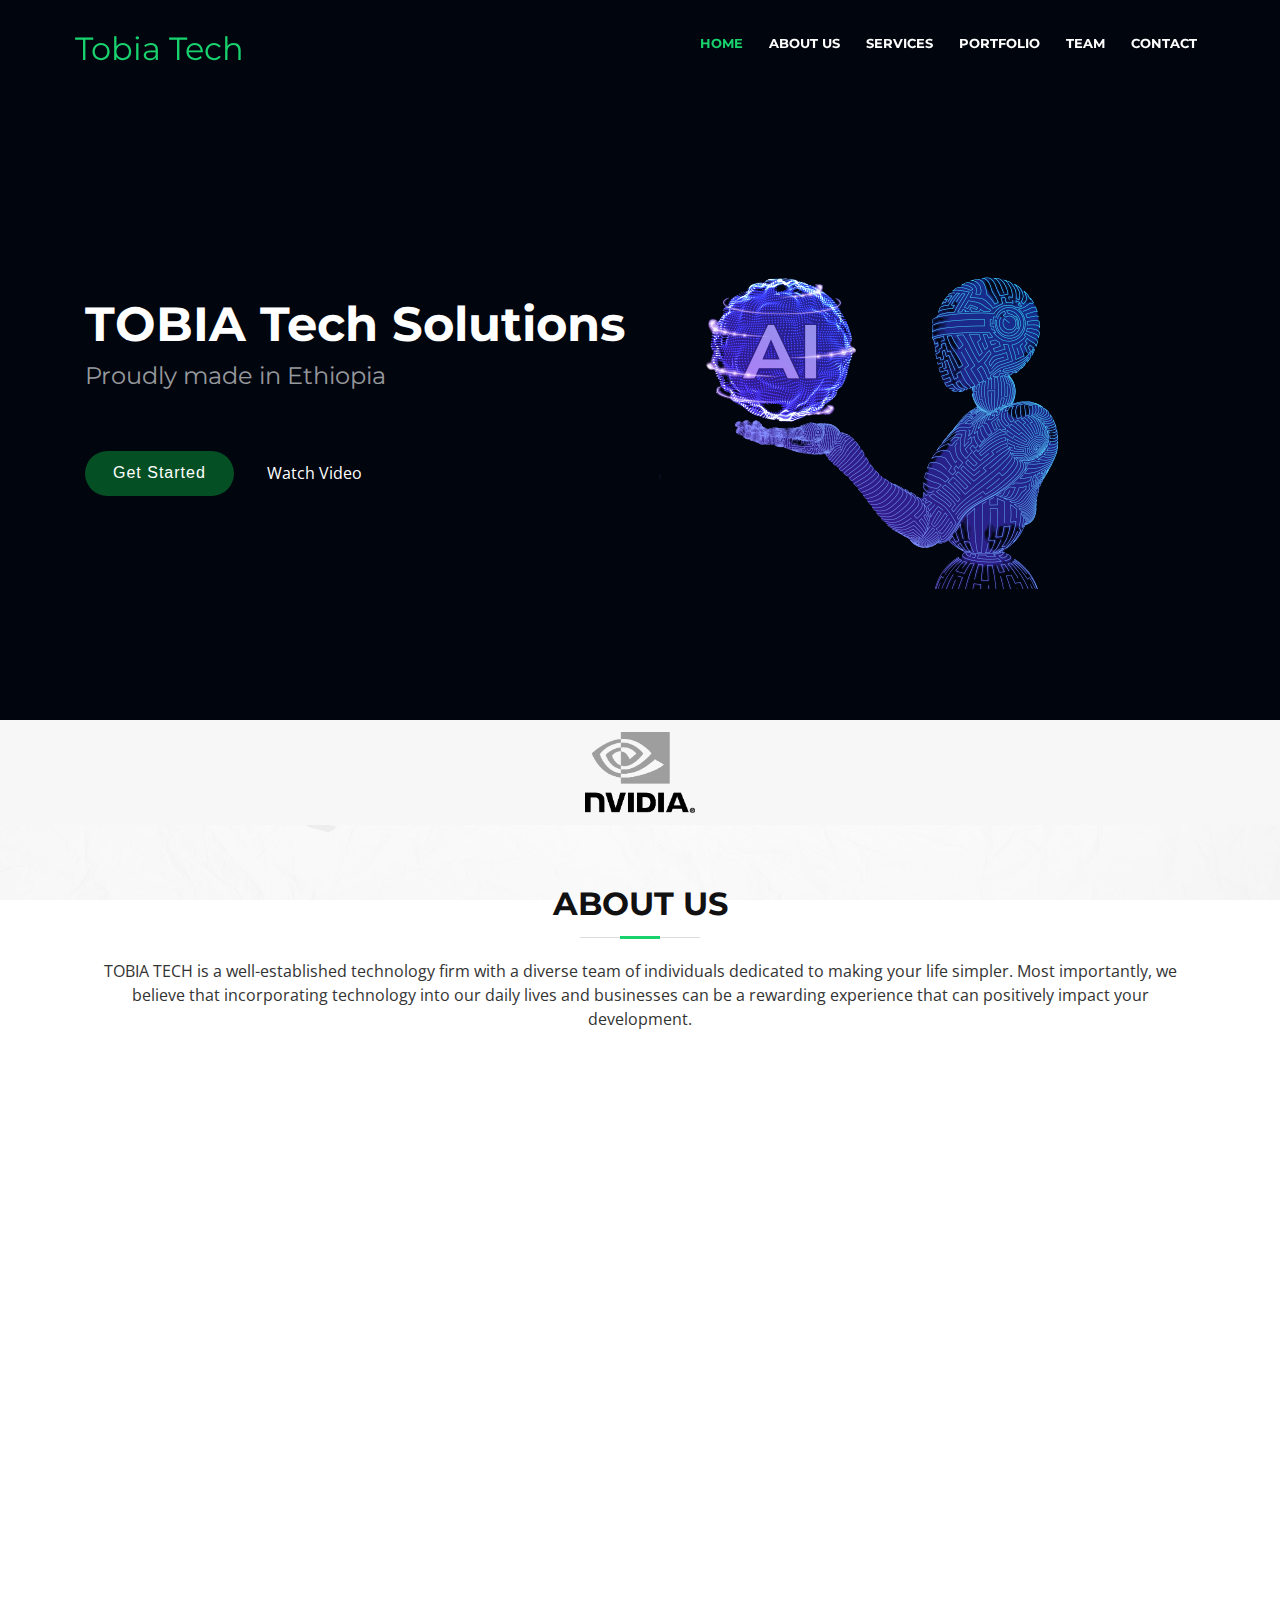
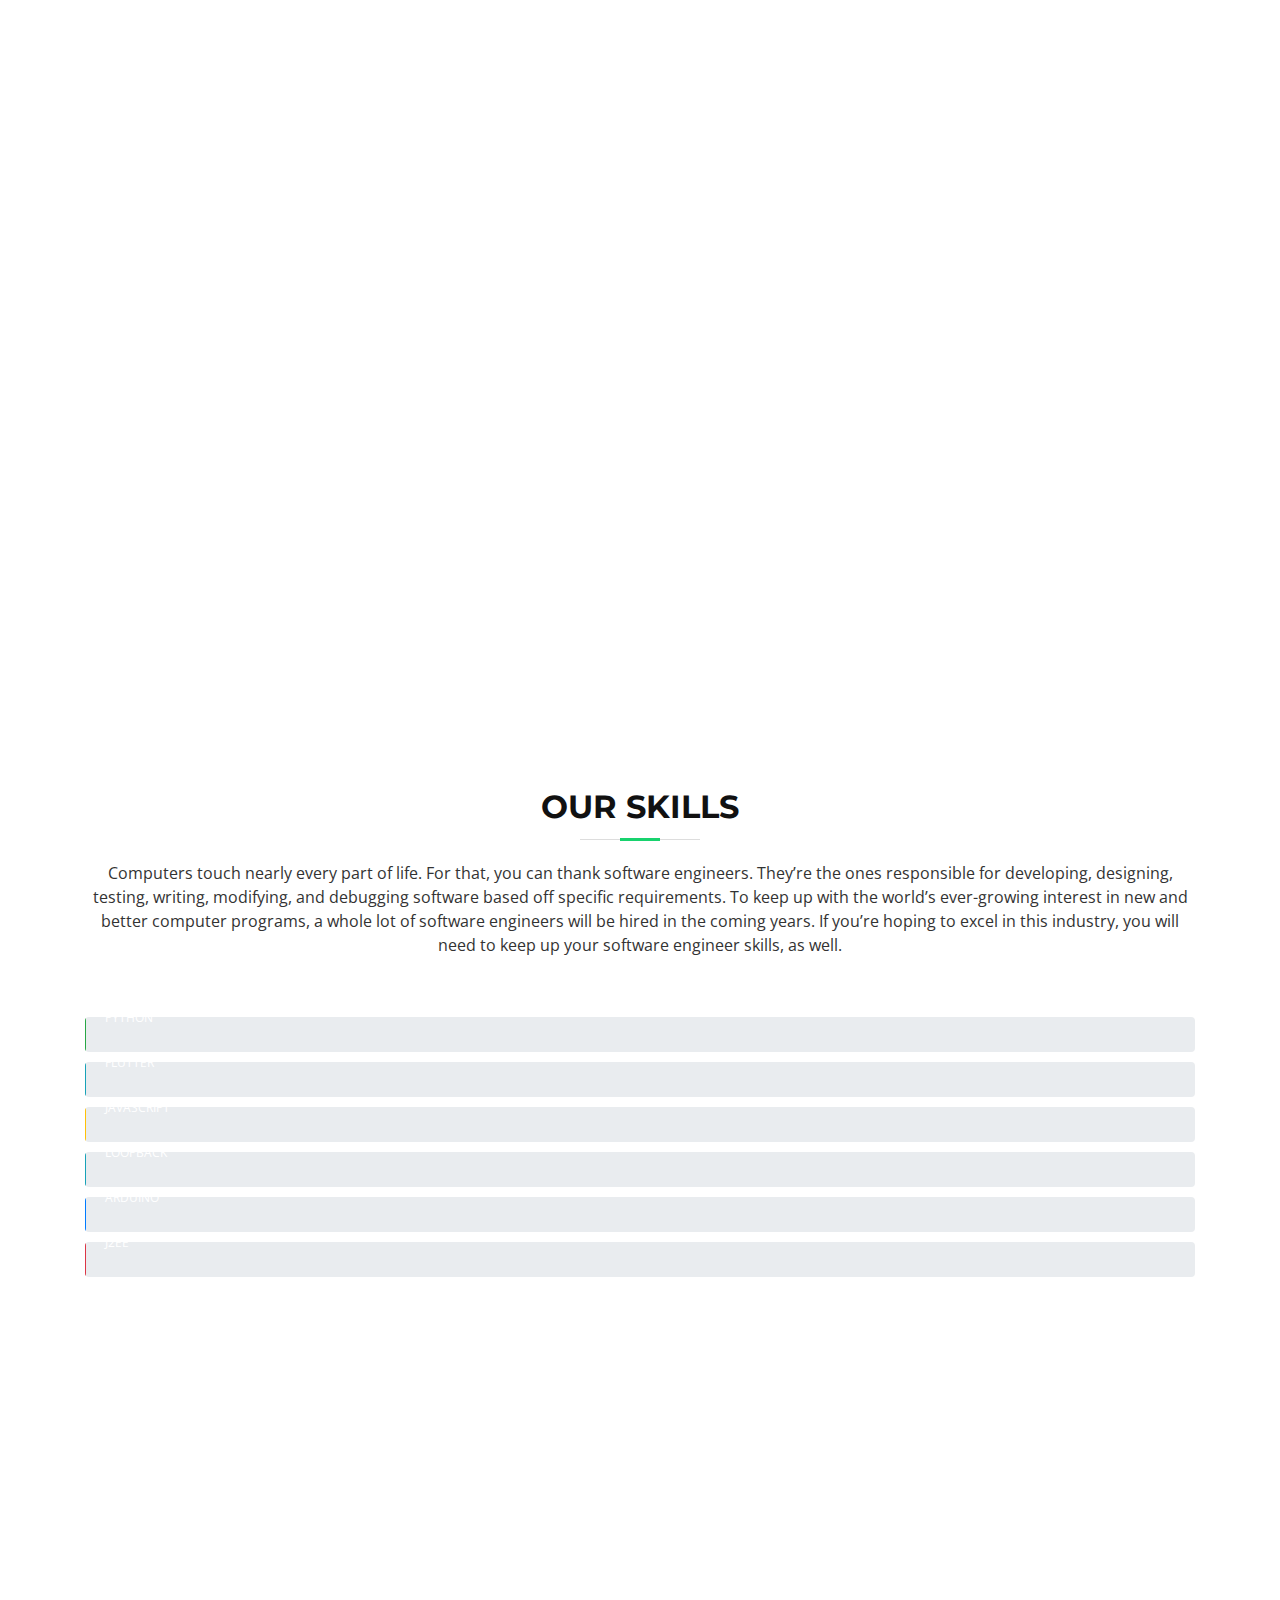
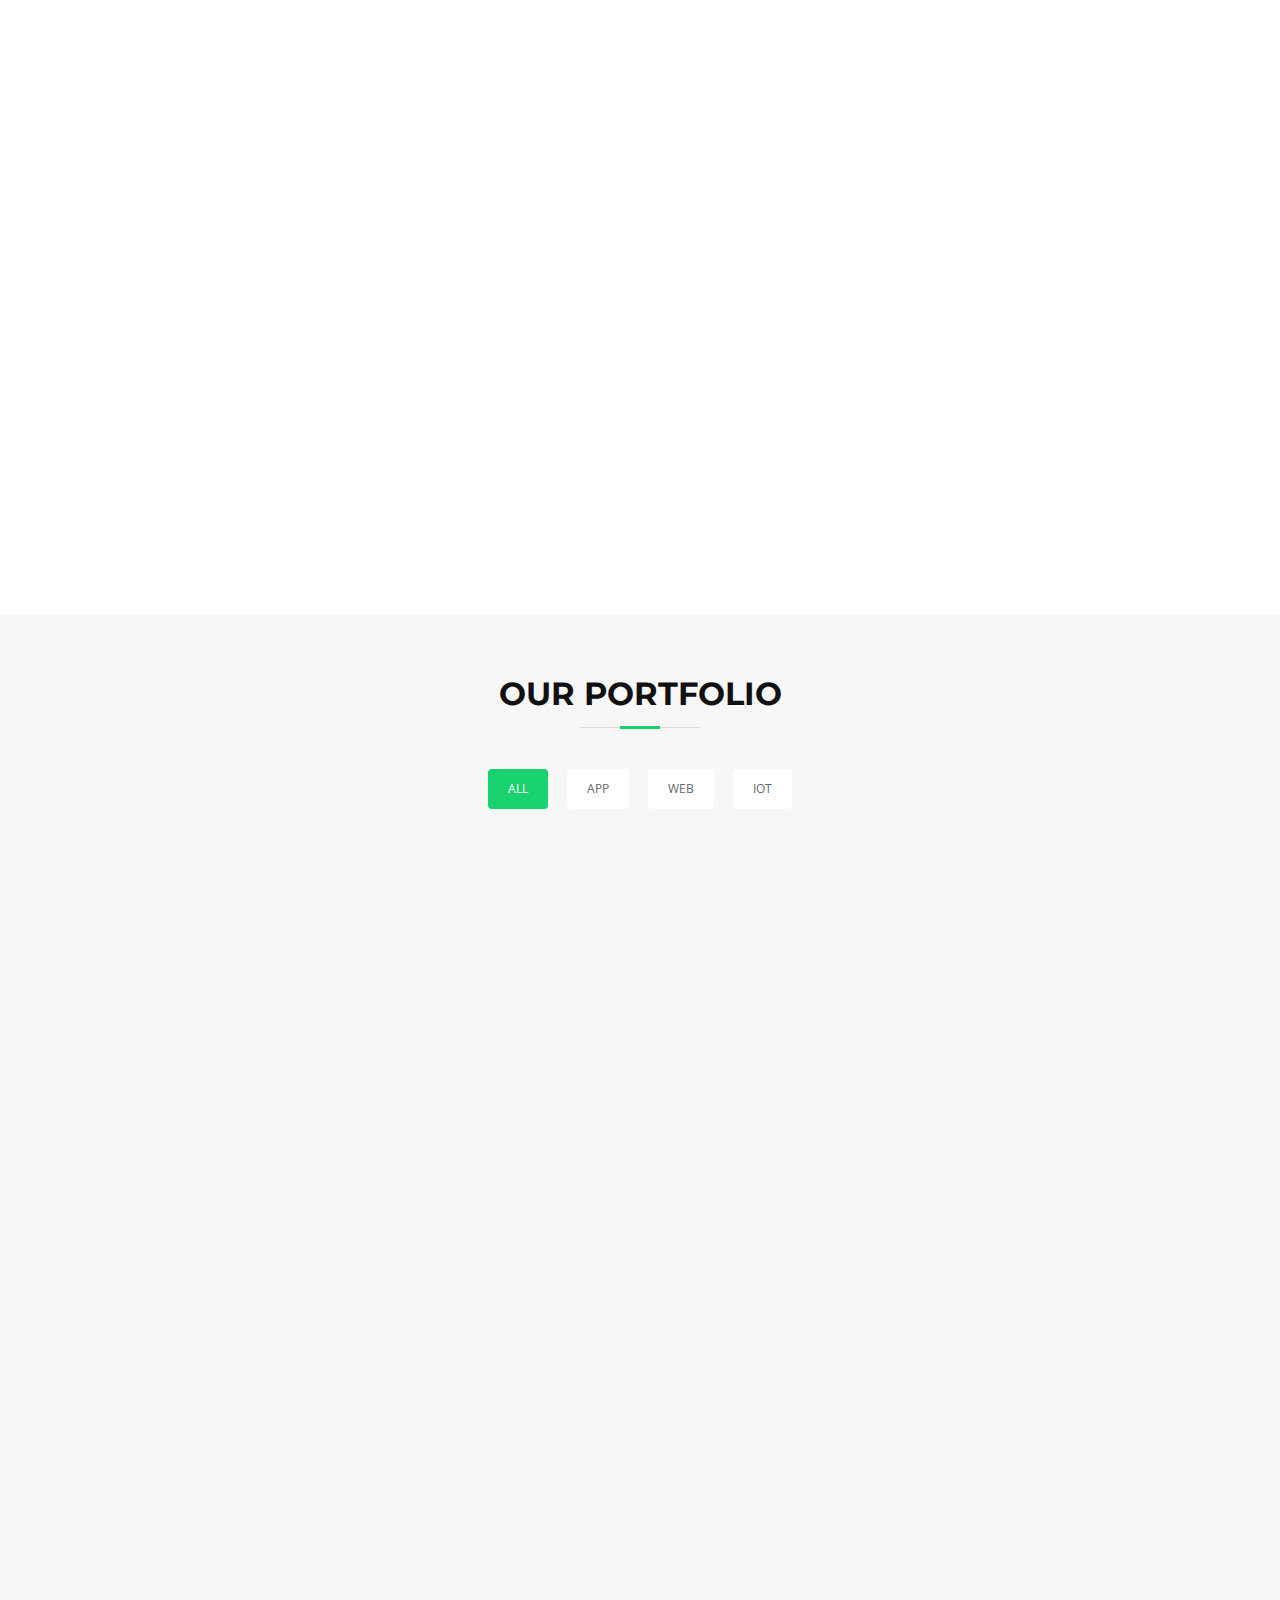
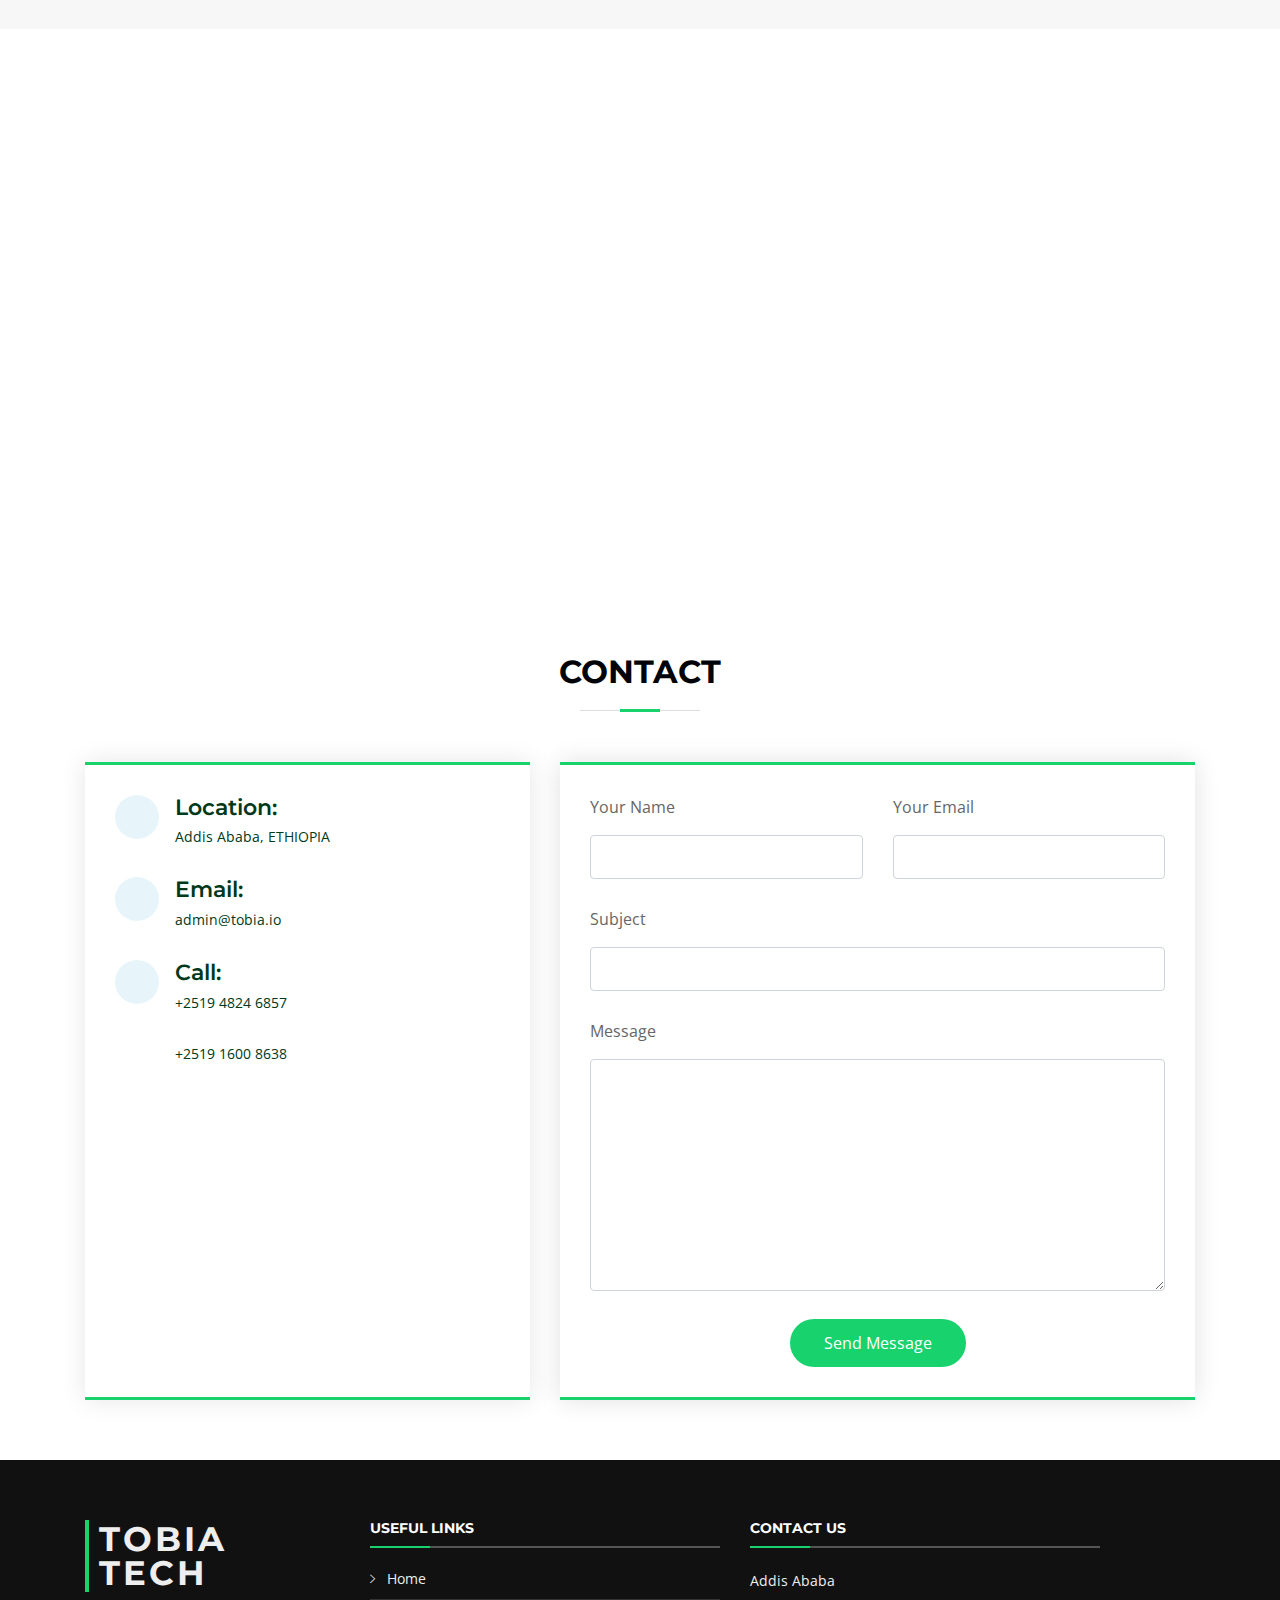
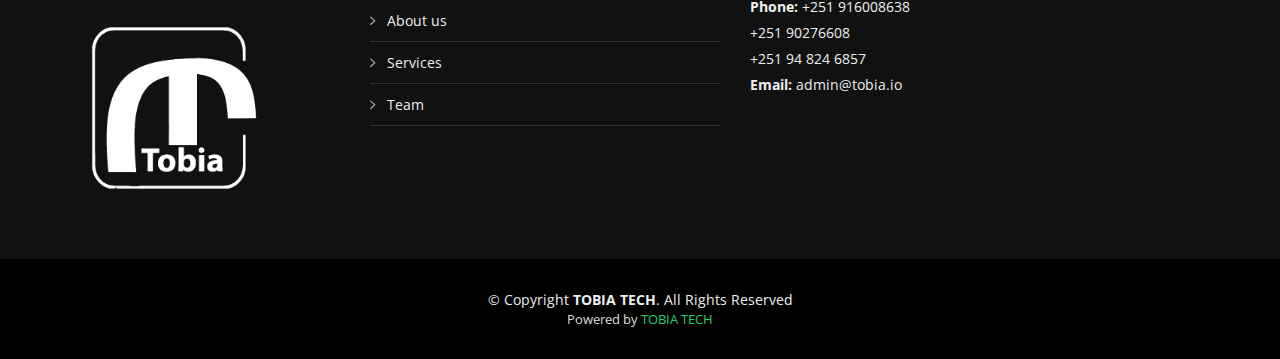
==== commit db098106: "icon" ====
--- a/index.html
+++ b/index.html
@@ -612,7 +612,7 @@
 
           <div class="col-lg-3 col-md-6 footer-info">
             <h3>TOBIA TECH</h3>
-            <p><img src="img/portfolio/tobiaL.jpg" width='70%' height='70%'></p>
+            <p><img src="img/tTobia1(1).png" width='70%' height='70%'></p>
           </div>
 
           <div class="col-lg-4 col-md-6 footer-links">
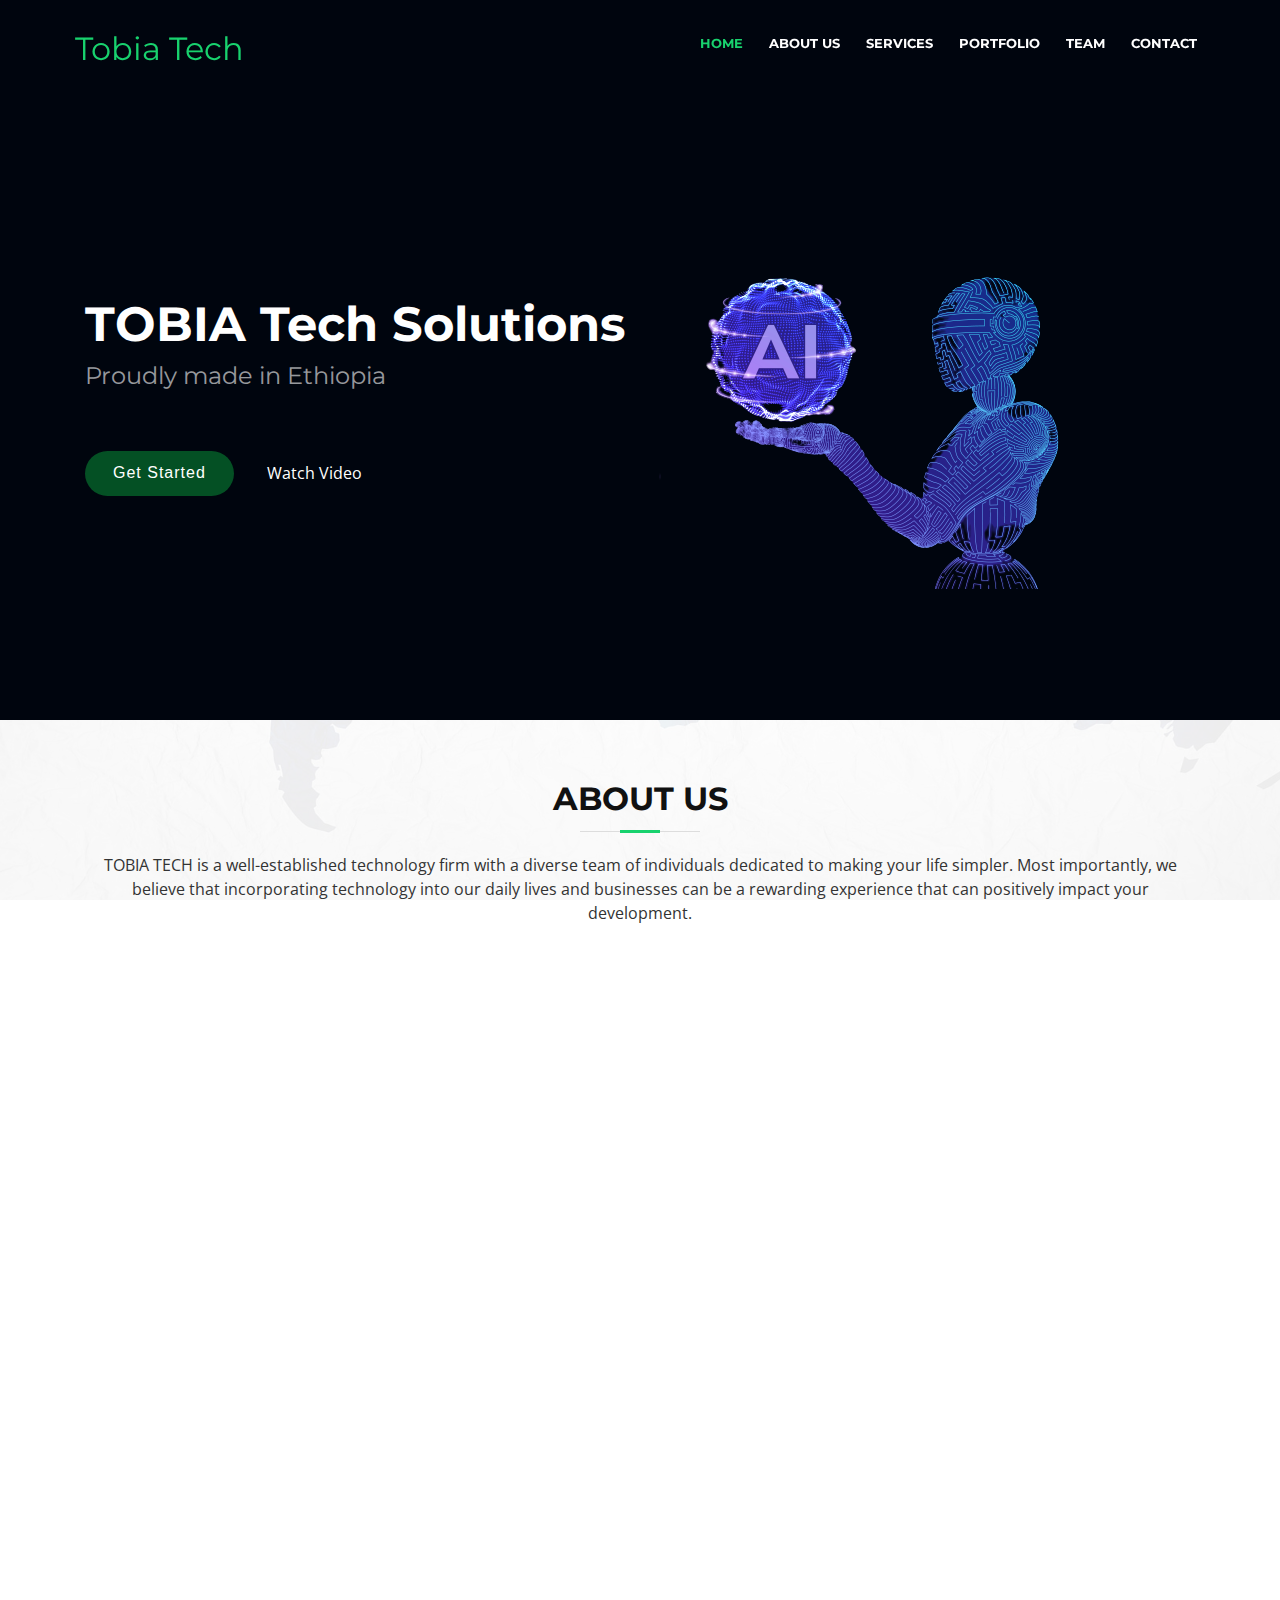
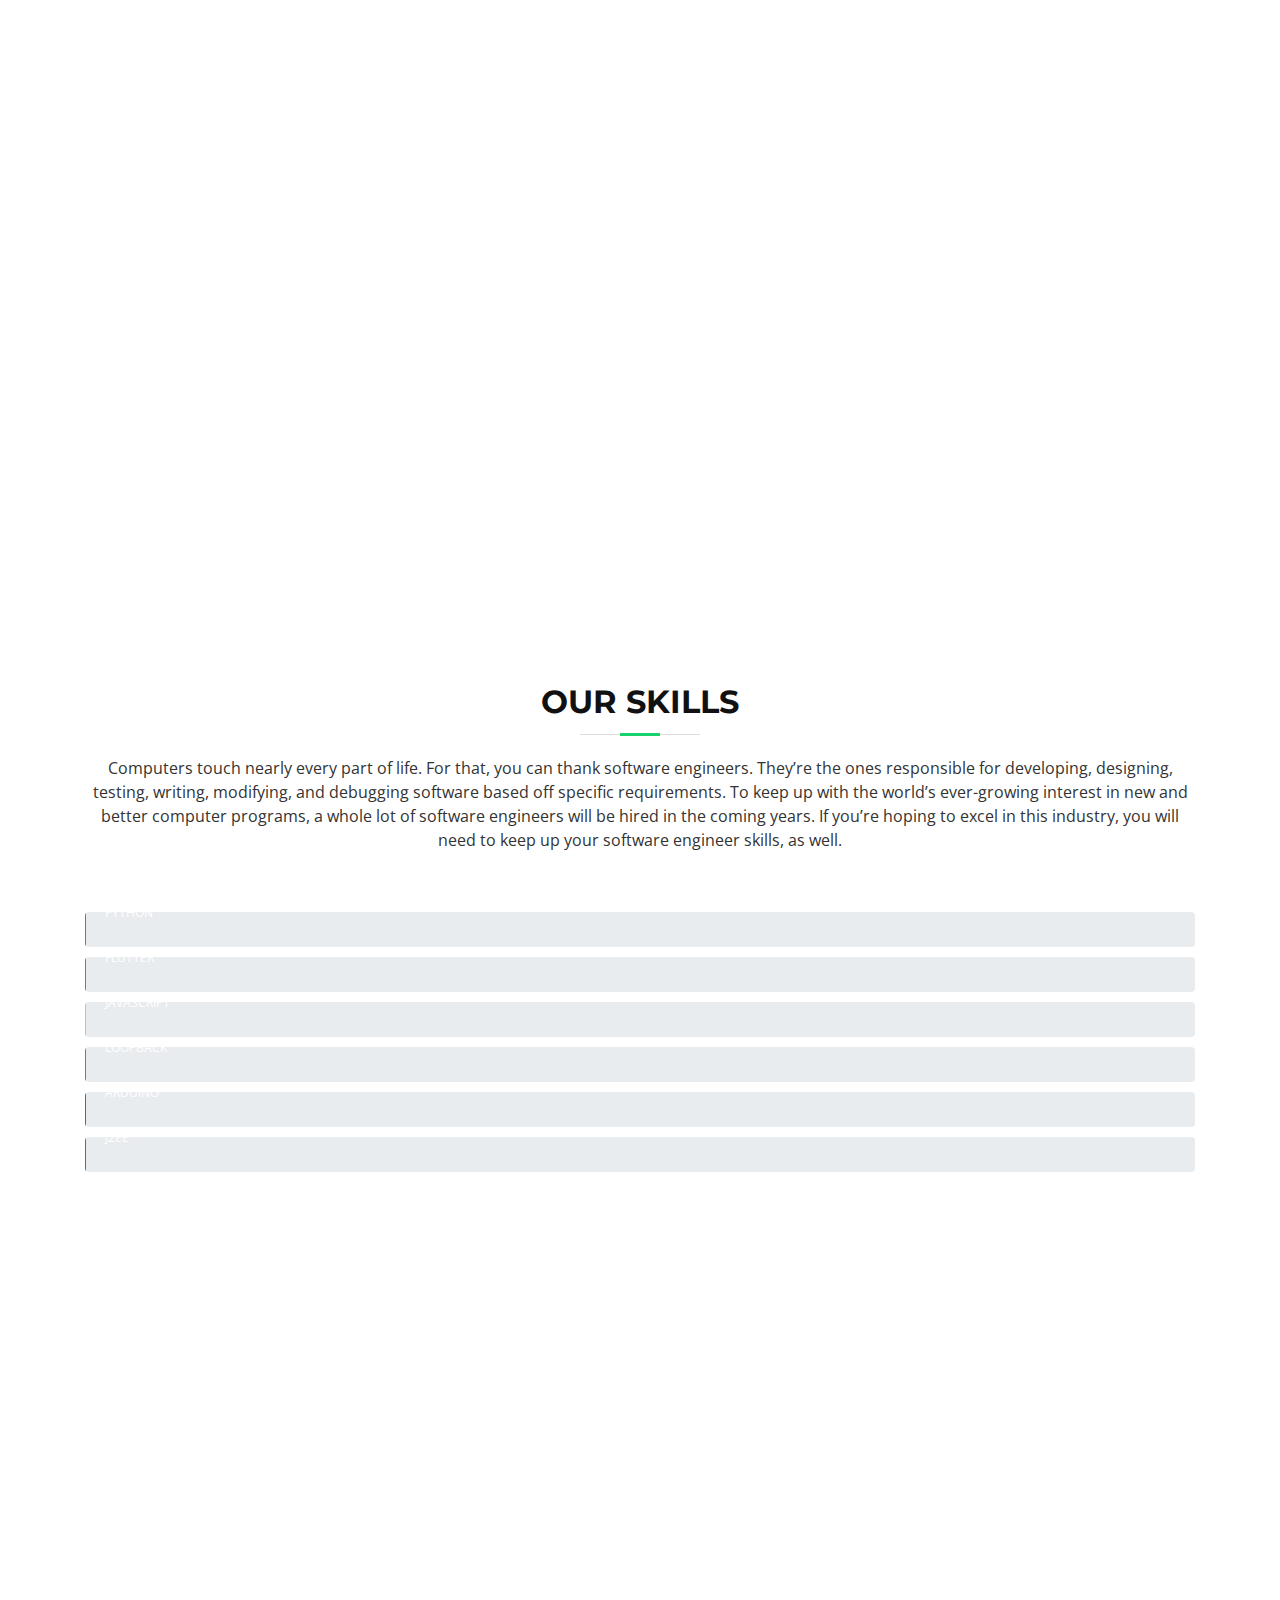
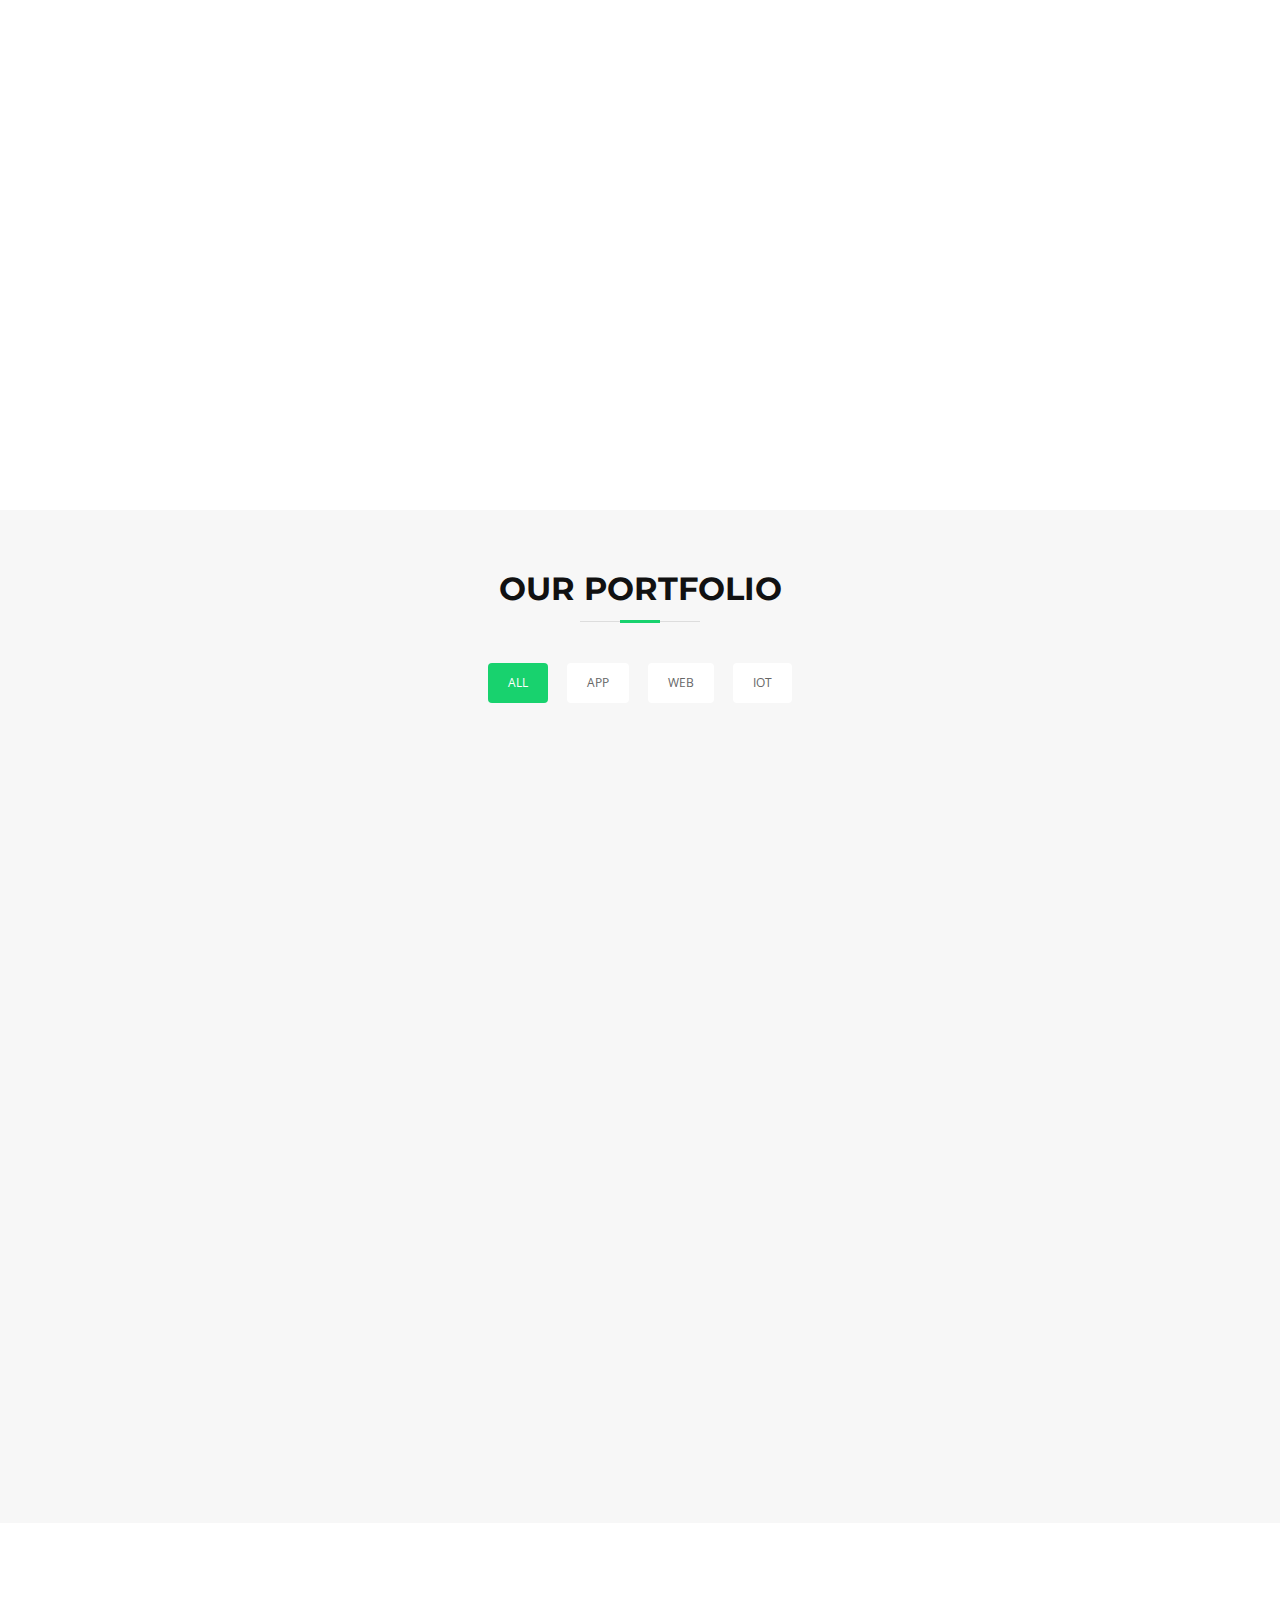
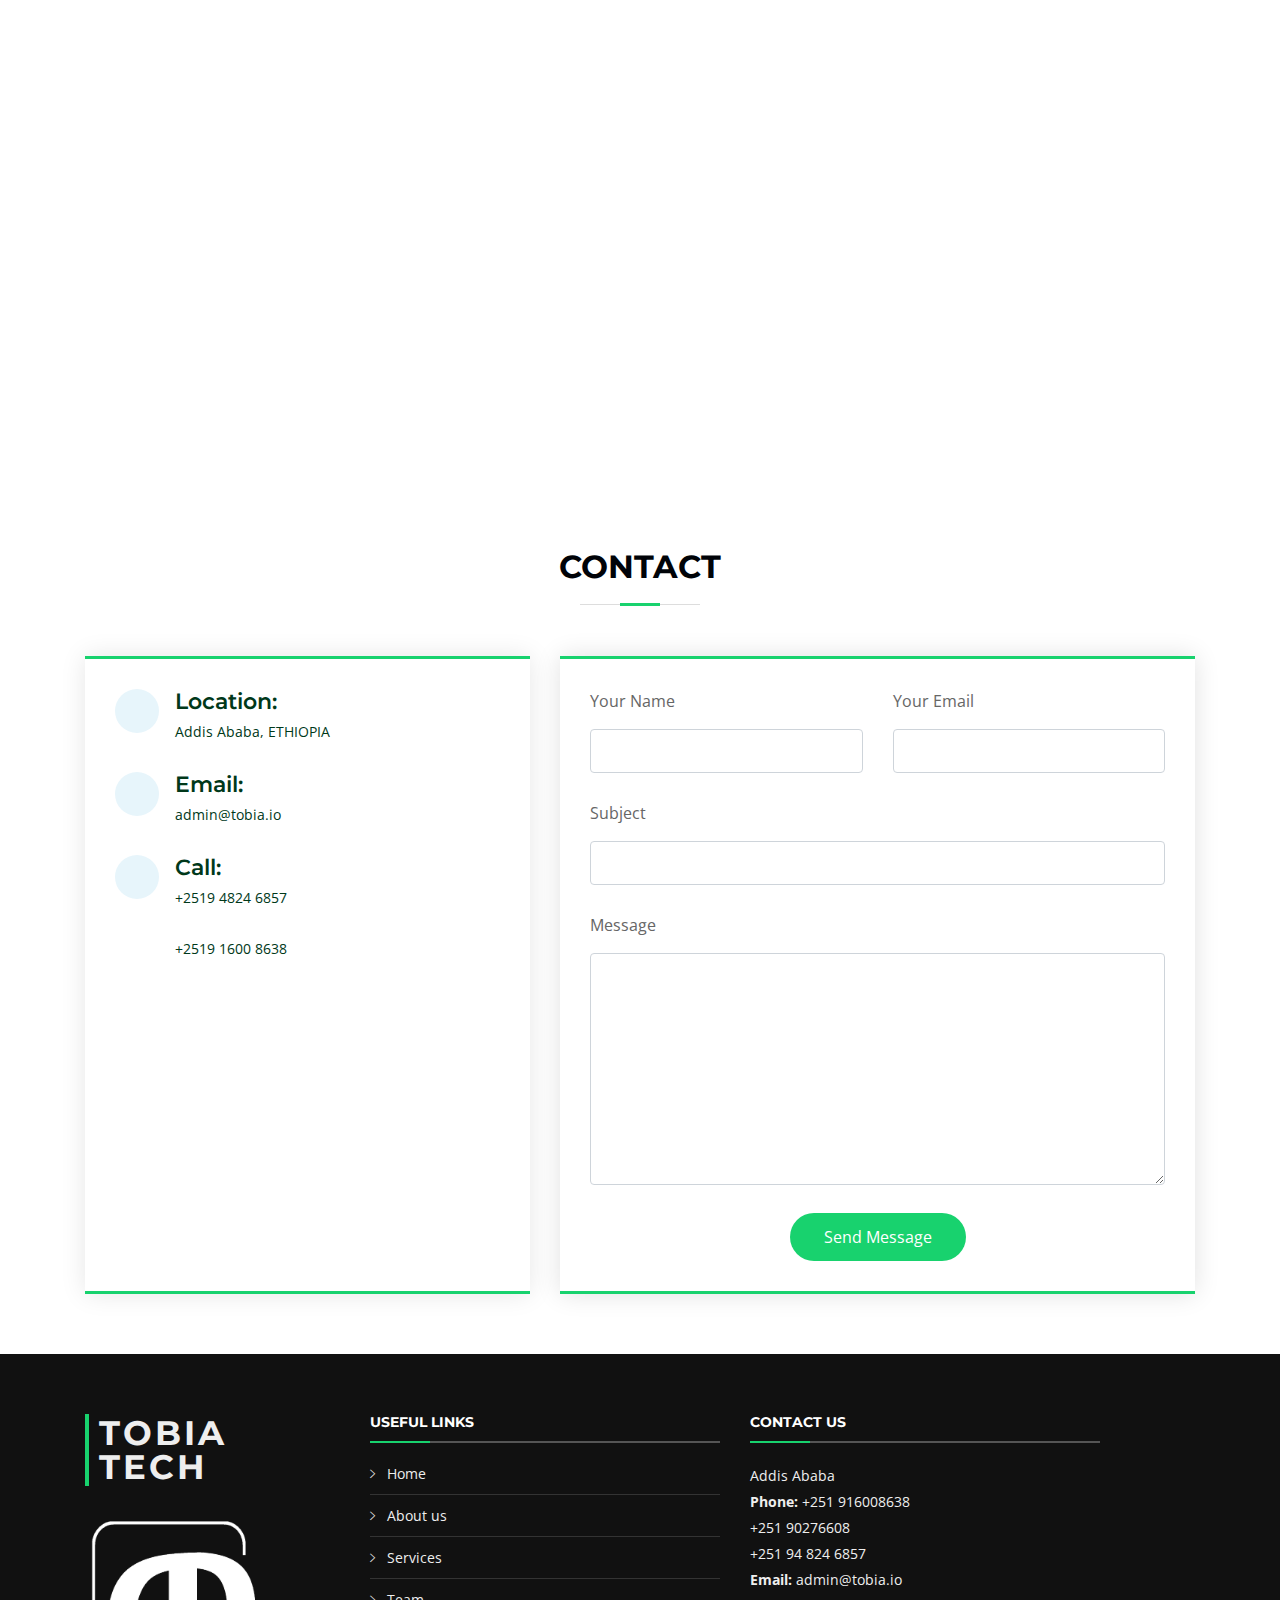
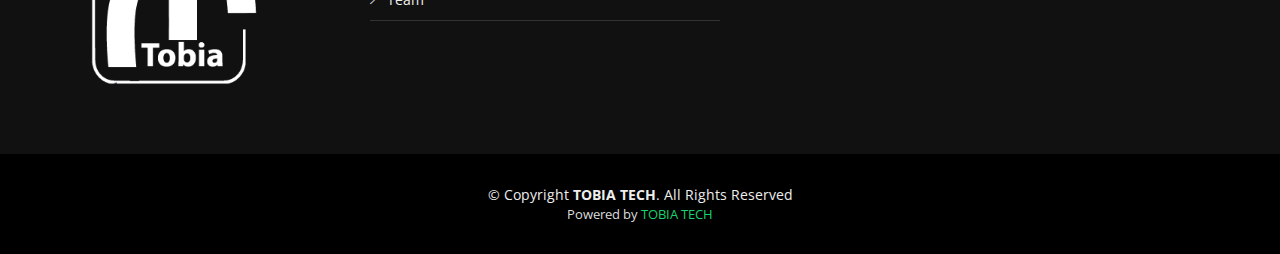
==== commit 94fa520c: "nvidea logo changed" ====
--- a/index.html
+++ b/index.html
@@ -24,22 +24,14 @@
   <link href="lib/owlcarousel/assets/owl.carousel.min.css" rel="stylesheet">
   <link href="lib/lightbox/css/lightbox.min.css" rel="stylesheet">
 
-  <!--link rel="stylesheet" href="https://maxcdn.bootstrapcdn.com/bootstrap/4.5.2/css/bootstrap.min.css">
-  <script src="https://ajax.googleapis.com/ajax/libs/jquery/3.5.1/jquery.min.js"></script>
-  <script src="https://cdnjs.cloudflare.com/ajax/libs/popper.js/1.16.0/umd/popper.min.js"></script>
-  <script src="https://maxcdn.bootstrapcdn.com/bootstrap/4.5.2/js/bootstrap.min.js"></script-->
+  
   
   
   
   <!-- Main Stylesheet File -->
   <link href="css/style.css" rel="stylesheet">
 
-  <!-- =======================================================
-    Theme Name: BizPage
-    Theme URL: https://bootstrapmade.com/bizpage-bootstrap-business-template/
-    Author: BootstrapMade.com
-    License: https://bootstrapmade.com/license/
-  ======================================================= -->
+  
 </head>
 
 <body>
@@ -52,8 +44,7 @@
 
       <div id="logo" class="pull-left">
         <h2><a href="#intro" class="scrollto">Tobia Tech</a></h2>
-        <!-- Uncomment below if you prefer to use an image logo -->
-        <!-- <a href="#intro"><img src="img/logo.png" alt="" title="" /></a>-->
+      
       </div>
 
       <nav id="nav-menu-container">
@@ -93,21 +84,7 @@
     
   <main id="main">
 
-    <!-- ======= Cliens Section ======= -->
-    <section id="cliens" class="cliens section-bg">
-      <!-- <div class="container"> -->
-
-        <!-- <div class="row" data-aos="zoom-in"> -->
-<center>
-          <div class="col-lg-2 col-md-4 col-6 d-flex align-items-center justify-content-center">
-            <img src="img/clients/Nvidia_logo.svg.png" class="img-fluid" alt="">
-          </div>
-</center>
-
-        <!-- </div> -->
-
-      <!-- </div> -->
-    </section><!-- End Cliens Section -->
+    
    
 
     <!--==========================
